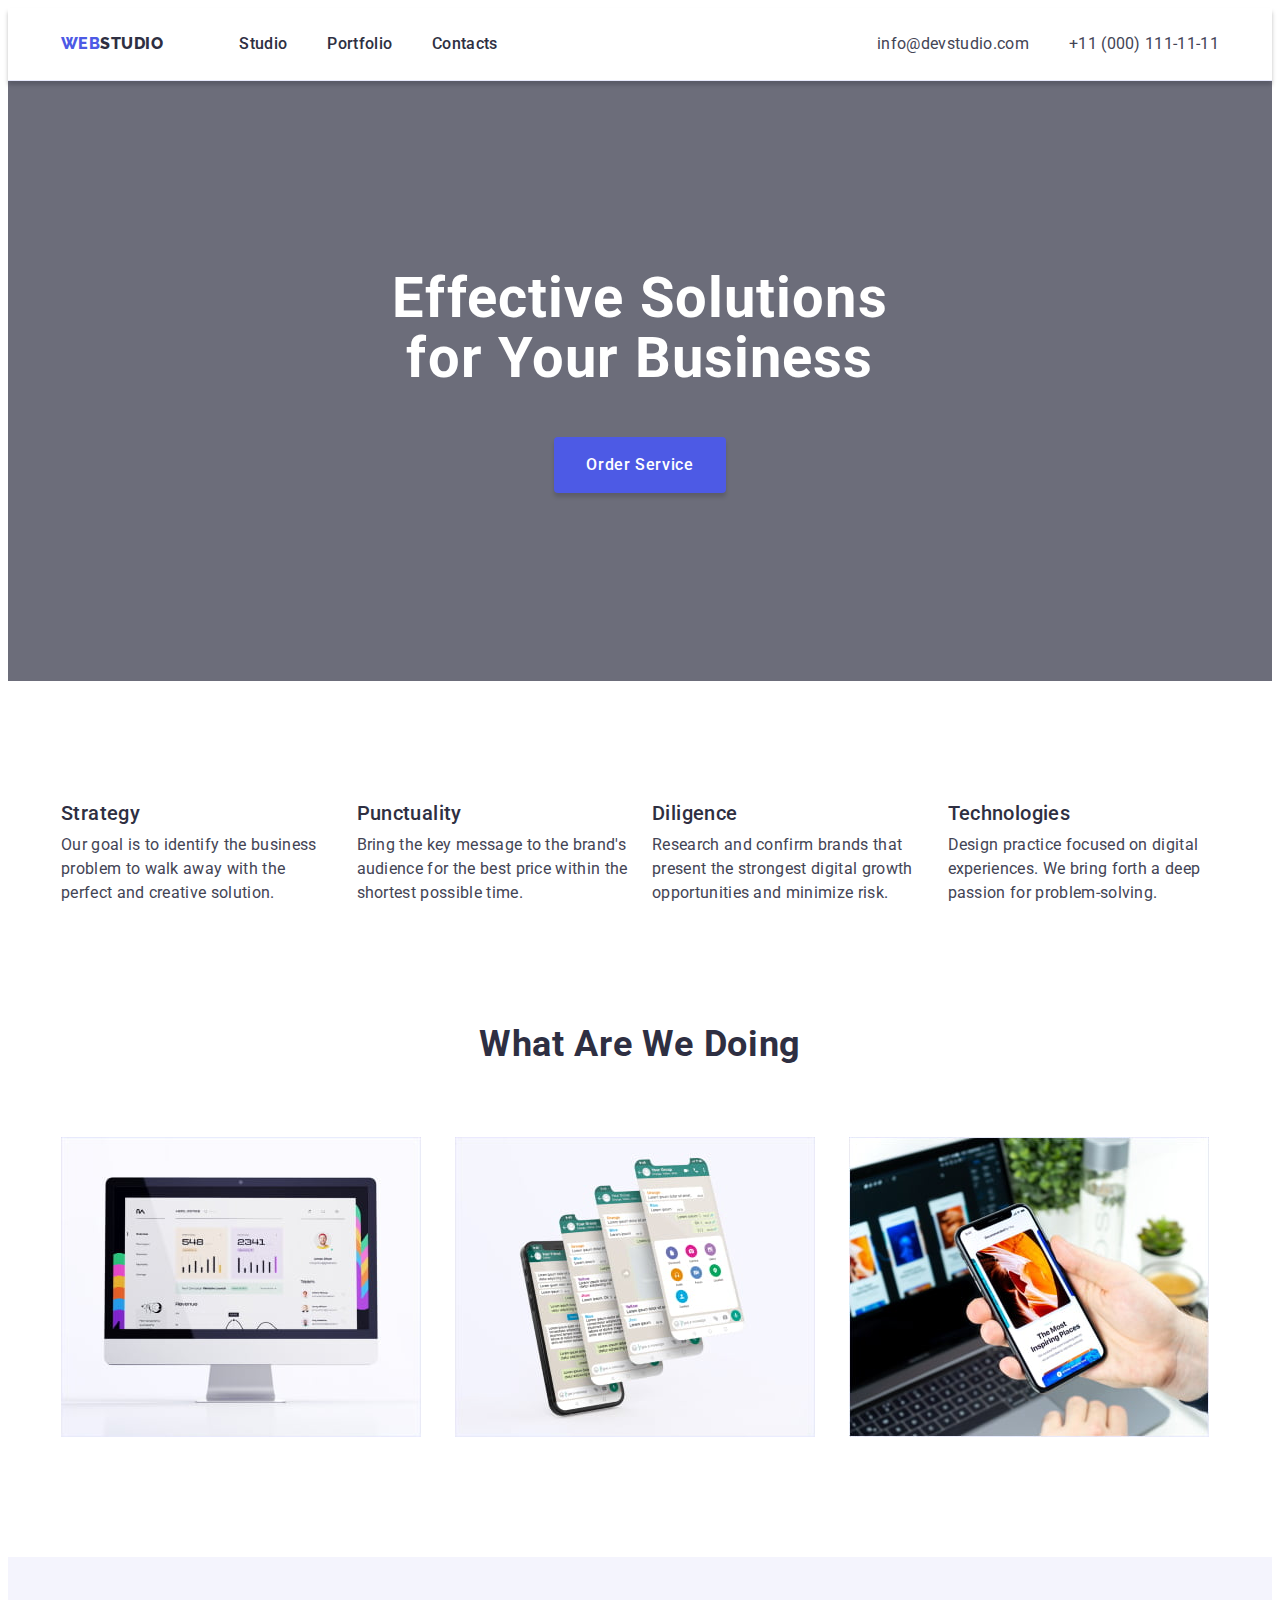
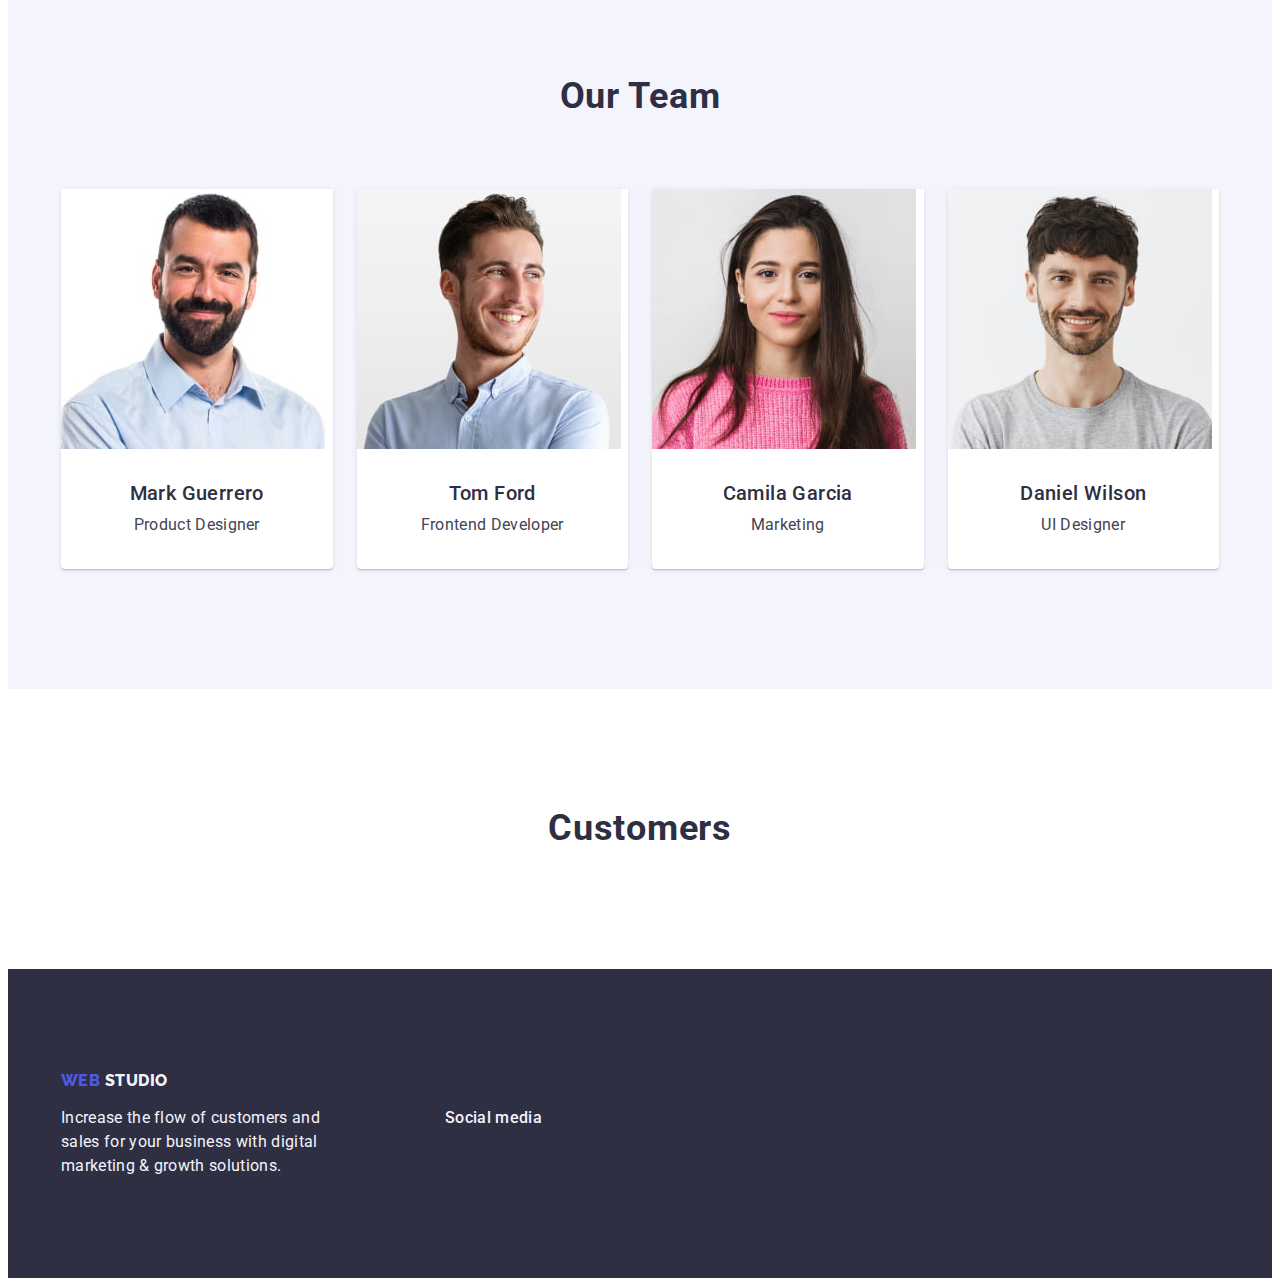
==== index.html @ cbb331b2 "Initial hw04" ====
<!DOCTYPE html>
<html lang="en">
  <head>
    <meta charset="UTF-8" />
    <meta http-equiv="X-UA-Compatible" content="IE=edge" />
    <meta name="viewport" content="width=device-width, initial-scale=1.0" />
    <title>Web Studio</title>
    <link rel="preconnect" href="https://fonts.googleapis.com" />
    <link rel="preconnect" href="https://fonts.gstatic.com" crossorigin />
    <link
      href="https://fonts.googleapis.com/css2?family=Raleway:wght@800&family=Roboto:wght@400;500;700&display=swap"
      rel="stylesheet"
    />
    <link
      rel="stylesheet"
      href="https://cdnjs.cloudflare.com/ajax/libs/modern-normalize/1.1.0/modern-normalize.min.css"
      integrity="sha512-wpPYUAdjBVSE4KJnH1VR1HeZfpl1ub8YT/NKx4PuQ5NmX2tKuGu6U/JRp5y+Y8XG2tV+wKQpNHVUX03MfMFn9Q=="
      crossorigin="anonymous"
      referrerpolicy="no-referrer"
    />
    <link rel="stylesheet" href="./css/styles.css" />
  </head>

  <body>
    <!-- Header section -->
    <header class="header">
      <!-- Navigation in header -->
      <div class="header-container container">
        <nav class="nav">
          <a class="nav-logo logo link" href="./index.html">
            Web
            <span class="studi">Studio</span>
          </a>
          <ul class="nav-list list">
            <li><a class="nav-link link navigation" href="./index.html">Studio</a></li>
            <li><a class="nav-link link navigation" href="./portfolio.html">Portfolio</a></li>
            <li><a class="nav-link link navigation" href="">Contacts</a></li>
          </ul>
        </nav>
        <!-- Contact in header -->
        <address class="contact-link contact-link-container">
          <ul class="contact-list list">
            <li><a class="contact-link link" href="mailto:info@devstudio.com">info@devstudio.com</a></li>
            <li><a class="contact-link link" href="tel:+110001111111">+11 (000) 111-11-11</a></li>
          </ul>
        </address>
      </div>
    </header>
    <!-- Main block -->
    <main>
      <!-- Hero section -->
      <section class="hero-section section">
        <div class="container hero-block-container">
          <h1 class="hero-container hero">Effective Solutions for Your Business</h1>
          <button class="button btn" type="button">Order Service</button>
        </div>
      </section>
      <!-- Feature section -->
      <section class="section section-feature">
        <div class="container">
          <h2 class="visually-hidden">Our advantages</h2>
          <ul class="section-list feature-container list">
            <li class="section-list-item">
              <h3 class="feature-subtitle subtitle">Strategy</h3>
              <p class="feature-description description">
                Our goal is to identify the business problem to walk away with the perfect and creative solution.
              </p>
            </li>

            <li class="section-list-item">
              <h3 class="feature-subtitle subtitle">Punctuality</h3>
              <p class="feature-description description">
                Bring the key message to the brand's audience for the best price within the shortest possible time.
              </p>
            </li>
            <li class="section-list-item">
              <h3 class="feature-subtitle subtitle">Diligence</h3>
              <p class="feature-description description">
                Research and confirm brands that present the strongest digital growth opportunities and minimize risk.
              </p>
            </li>

            <li class="section-list-item">
              <h3 class="feature-subtitle subtitle">Technologies</h3>
              <p class="feature-description description">
                Design practice focused on digital experiences. We bring forth a deep passion for problem-solving.
              </p>
            </li>
          </ul>
        </div>
      </section>
      <!-- About section -->
      <section class="section about-section">
        <div class="container">
          <h2 class="title title-container">What are we doing</h2>
          <ul class="about-list card-container list section-list">
            <li class="card-container-item"
              ><img src="./images/what-are-we-doing/img-1.jpg" alt="Computer" width="360" height="300"
            /></li>
            <li class="card-container-item"
              ><img src="./images/what-are-we-doing/img-2.jpg" alt="Phone" width="360" height="300"
            /></li>
            <li class="card-container-item"
              ><img src="./images/what-are-we-doing/img-3.jpg" alt="Tablet" width="360" height="300"
            /></li>
          </ul>
        </div>
      </section>
      <!-- Team section -->
      <section class="team">
        <div class="container team-container">
          <h2 class="title title-container">Our Team</h2>
          <ul class="card-container list section-list">
            <li class="team-list card-container-item crew">
              <img src="./images/our-team/img-1.jpg" alt="Product Designer Mark Guerrero" width="264" height="260" />
              <div class="card-description">
                <h3 class="crew-subtitle subtitle">Mark Guerrero</h3>
                <p class="crew-description description">Product Designer</p>
              </div>
            </li>

            <li class="team-list card-container-item crew">
              <img src="./images/our-team/img-2.jpg" alt="Frontend Developer Tom Ford" width="264" height="260" />
              <div class="card-description">
                <h3 class="crew-subtitle subtitle">Tom Ford</h3>
                <p class="crew-description description">Frontend Developer</p>
              </div>
            </li>

            <li class="team-list card-container-item crew">
              <img src="./images/our-team/img-3.jpg" alt="Marketing Camila Garcia" width="264" height="260" />
              <div class="card-description">
                <h3 class="crew-subtitle subtitle">Camila Garcia</h3>
                <p class="crew-description description">Marketing</p>
              </div>
            </li>

            <li class="team-list card-container-item crew">
              <img src="./images/our-team/img-4.jpg" alt="Daniel Wilson UI Designer" width="264" height="260" />
              <div class="card-description">
                <h3 class="crew-subtitle subtitle">Daniel Wilson</h3>
                <p class="crew-description description">UI Designer</p>
              </div>
            </li>
          </ul>
        </div>
      </section>
    </main>
    <!-- Customer section -->
    <section class="customers">
      <div class="container customers-subsection">
        <h2 class="title title-container">Customers</h2>
      </div>
    </section>
    <!-- Footer section -->
    <footer class="footer">
      <div class="container footer-container">
        <a class="nav-logo footer-logo link" href="./index.html">
          Web
          <span class="studio-footer">Studio</span>
        </a>
        <div class="social">
          <p class="footer-description"
            >Increase the flow of customers and sales for your business with digital marketing & growth solutions.</p
          >
          <div class="social-media-link">
            <p class="footer-description social-media">Social media</p>
          </div>
        </div>
      </div>
    </footer>
  </body>
</html>
---- css/styles.css ----
/* Initial info */
:root {
  /* colors */
  --logo-color: #4d5ae5;
  --primary-btn-color: #4d5ae5;
  --primary-brand-color: #4d5ae5;
  --secondary-btn-color: #404bbf;
  --header-color: #2e2f42;
  --shadows-color: #2e2f42;
  --primary-text-color: #2e2f42;
  --valid-fields-colr: #31d0aa;
  --text-color: #434455;
  --subtle-text-color: #8e8f99;
  --accent-color: #e7e9fc;
  --light-color: #f4f4fd;
  --modal-overlay-color: rgba(46, 47, 66, 0.4);
  --hero-background-color: rgba(46, 47, 66, 0.7);
  --white-background-color: #ffffff;
  --modal-background-color: #fcfcfc;
  --hero-text-color: #ffffff;
  --additional-bgd-color: #e5e5e5;
  /* fonts */
  --primary-font: 'Roboto', sans-serif;
  --secondary-font: 'Raleway', sans-serif;
  /* others */
  --indent: 24px;
  --items: 3;
}
/* General */
body {
  background-color: var(--white-background-color);
  color: var(--text-color);
  font-family: var(--primary-font);
  line-height: 1.5;
  letter-spacing: 0.02em;
}
/* body > .header {
  filter: drop-shadow(0px 4px 4px rgba(0, 0, 0, 0.25));
} */
/* reset start */
h1,
h2,
h3,
h4,
h5,
h6,
p {
  margin: 0;
}
img {
  display: block;
}
.container {
  width: 1158px;
  margin: 0 auto;
  padding: 0 15px;

  /* outline: 2px solid red;
  outline-offset: -2px; */
}

/* Header */

.header-container {
  display: flex;
  align-items: baseline;
  flex-direction: row;
}
.nav-logo {
  display: flex;
  color: var(--logo-color);
  font-family: var(--secondary-font);
  font-style: normal;
  font-weight: 800;
  line-height: 1.17;
  letter-spacing: 0.03em;
  text-transform: uppercase;
  text-decoration: none;
  margin-right: 76px;
}
.logo {
  padding-top: var(--indent);
  padding-bottom: var(--indent);
}
.studi,
.nav-link {
  color: var(--header-color);
}
.header {
  background-color: var(--white-background-color);
  border-bottom: 1px solid var(--accent-color);
  box-shadow: 0px 4px 4px rgba(0, 0, 0, 0.25);
}
/* navigation in header */
.nav {
  display: flex;
  margin-right: auto;
  font-weight: 500;
  align-items: center;
}
.navigation {
  padding-top: var(--indent);
  padding-bottom: var(--indent);
}
.navigation:hover,
.navigation:focus {
  color: var(--secondary-btn-color);
}
.list {
  list-style: none;
  padding: 0;
  margin: 0;
  font-size: 16px;
}
.nav-list {
  display: flex;
  align-items: center;
  gap: 40px;
}
.link {
  text-decoration-line: none;
}
/* contacts in header */
.contact-link {
  color: var(--text-color);
  font-style: normal;

  padding-top: var(--indent);
  padding-bottom: var(--indent);
}
.contact-link-container {
  display: flex;
  gap: 40px;
}
.contact-link:hover,
.contact-link:focus {
  color: var(--secondary-btn-color);
}
.contact-list {
  display: flex;
  gap: 40px;
}
/* Hero-section */
.hero-section {
  background-color: var(--hero-background-color);
  padding: 188px 0;
}
.hero-container {
  width: 496px;
}
.hero-block-container {
  align-items: center;
  flex-direction: column;
  gap: 48px;
}
.hero {
  text-align: center;
  color: var(--hero-text-color);
  font-weight: 700;
  font-size: 56px;
  line-height: 1.07;
  letter-spacing: 0.02em;
  max-width: 496px;
  margin: 0 auto;
  margin-bottom: 48px;
}
/* Buttons */
.btn {
  display: block;
  padding: 16px 32px;
  border: none;
  min-width: 169px;
  min-height: 56px;
  border-radius: 4px;
  box-shadow: 0px 4px 4px rgba(0, 0, 0, 0.15);
}

.button {
  color: var(--hero-text-color);
  background: var(--primary-btn-color);
  font-family: inherit;
  font-style: normal;
  font-weight: 500;
  font-size: 16px;
  line-height: 1.5;
  letter-spacing: 0.04em;
  cursor: pointer;
  margin: 0 auto;
}
.button:hover,
.button:focus {
  background-color: var(--secondary-btn-color);
  box-shadow: 0px 3px 1px rgba(0, 0, 0, 0.1), 0px 2px 1px rgba(0, 0, 0, 0.08), 0px 2px 2px rgba(0, 0, 0, 0.12);
}
.filter {
  display: flex;
  justify-content: center;
  gap: 24px;
  margin-bottom: 72px;
}
.button-filter {
  color: var(--primary-brand-color);
  font-weight: 500;
  font-size: 16px;
  line-height: 1.5;
  display: block;
  align-items: center;
  text-align: center;
  letter-spacing: 0.04em;
  box-sizing: border-box;
  display: flex;
  flex-direction: row;
  justify-content: center;
  align-items: center;
  padding: 12px 24px;
  height: 48px;
  background-color: var(--light-color);
  border: 1px solid #e7e9fc;
  border-radius: 4px;
  flex: none;
  order: 1;
  flex-grow: 0;
}
.button-filter:focus,
.button-filter:hover {
  color: var(--hero-text-color);
  background-color: var(--secondary-btn-color);
  border: 1px solid transparent;
}
/* Hidden item */
.visually-hidden {
  position: absolute;
  width: 1px;
  height: 1px;
  margin: -1px;
  border: 0;
  padding: 0;

  white-space: nowrap;
  clip-path: inset(100%);
  clip: rect(0 0 0 0);
  overflow: hidden;
}

/* Section Header */
.feature-container {
  display: flex;
  flex-wrap: wrap;
  gap: 24px;
}
.section-feature {
  padding: 120px 0;
}
.section-list-item {
  /* width: calc((100% - 72px) / 4); */
  --items: 4;
  /* display: flex;
  flex-wrap: wrap; */
  width: calc((100% - var(--indent) * (var(--items) - 1)) / (var(--items)));
}
.feature-subtitle {
  margin-bottom: 8px;
}
/* .feature-card {
  width: 264px;
  display: flex;
  flex-direction: column;
  align-items: flex-start;
  padding: 0px;
  gap: 8px;
} */

.title {
  color: var(--header-color);
  font-weight: 700;
  font-size: 36px;
  line-height: 1.11;
  letter-spacing: 0.02em;
  text-transform: capitalize;
}
/* List Header */
.subtitle {
  color: var(--header-color);
  font-weight: 500;
  font-size: 20px;
  line-height: 1.2;
  letter-spacing: 0.02em;
}
/* Paragraph */
.description {
  font-weight: 400;
  line-height: 1.5;
  letter-spacing: 0.02em;
  color: var(--text-color);
}
/* About */
.about-section {
  padding-bottom: 120px;
}
.title-container {
  text-align: center;
  margin-bottom: 72px;
}
.card-container {
  display: flex;

  flex-wrap: wrap;
  gap: var(--indent);
  justify-content: center;
}
.card-container-item {
  flex-basis: calc((100% - var(--indent) * (var(--items) - 1)) / var(--items));
}
/* Cards Team */
.team-list {
  background-color: var(--hero-text-color);
}
.team {
  background-color: var(--light-color);
  padding: 120px 0;
}
.crew {
  width: 264px;
  --items: 4;
  flex-basis: calc((100% - var(var(--indent)) * (var(--items)-1)) / var(--items));
  border-radius: 0 0 4px 4px;
  box-shadow: 0px 1px 6px rgba(46, 47, 66, 0.08), 0px 1px 1px rgba(46, 47, 66, 0.16), 0px 2px 1px rgba(46, 47, 66, 0.08);
}

.crew-subtitle {
  margin-bottom: 8px;
}

/* Customers */

.customers-subsection {
  margin-top: 120px;
  margin-bottom: 120px;
}
/* .crew-description  */
/* display: flex; */
/* width: 264px; */
/* justify-content: center; */
/* .crew-subtitle { */
/* margin-top: 32px; */
/* } */
/* .crew-description { */
/* margin-bottom: 32px; */
/* } */

/* PORTFOLIO page */
.card-description {
  padding: 32px 16px;
  text-align: center;
}

.portfolio {
  padding: 96px 0 120px;
}

.project {
  row-gap: 48px;
}
.project-list {
  flex-basis: calc((100% - var(--indent) * (var(--items) - 1)) / var(--items));
}

.project-list:hover {
  box-shadow: 0px 1px 6px rgba(46, 47, 66, 0.08), 0px 1px 1px rgba(46, 47, 66, 0.16), 0px 2px 1px rgba(46, 47, 66, 0.08);
}

.card-project-text {
  flex-direction: column;
  justify-content: center;
  align-items: flex-start;
  padding: 32px 16px;
  border: 1px solid var(--accent-color);
  border-top: none;
}

.project-subtitle {
  margin-bottom: 8px;
}
/* Footer */
.footer {
  padding: 100px 0;
  color: var(--light-color);
  background-color: var(--header-color);
}
.studio-footer {
  color: var(--light-color);
}

.footer-logo {
  display: inline-block;
  margin-bottom: 16px;
}

.footer-description {
  display: inline-block;
  font-weight: 400;
  line-height: 1.5;
  letter-spacing: 0.02em;
  font-size: 16px;
  width: 264px;
  font-style: normal;
  gap: 120px;
}
.social {
  display: flex;
  gap: 120px;
}

.social-media {
  font-weight: 500;
  width: 208px;
}
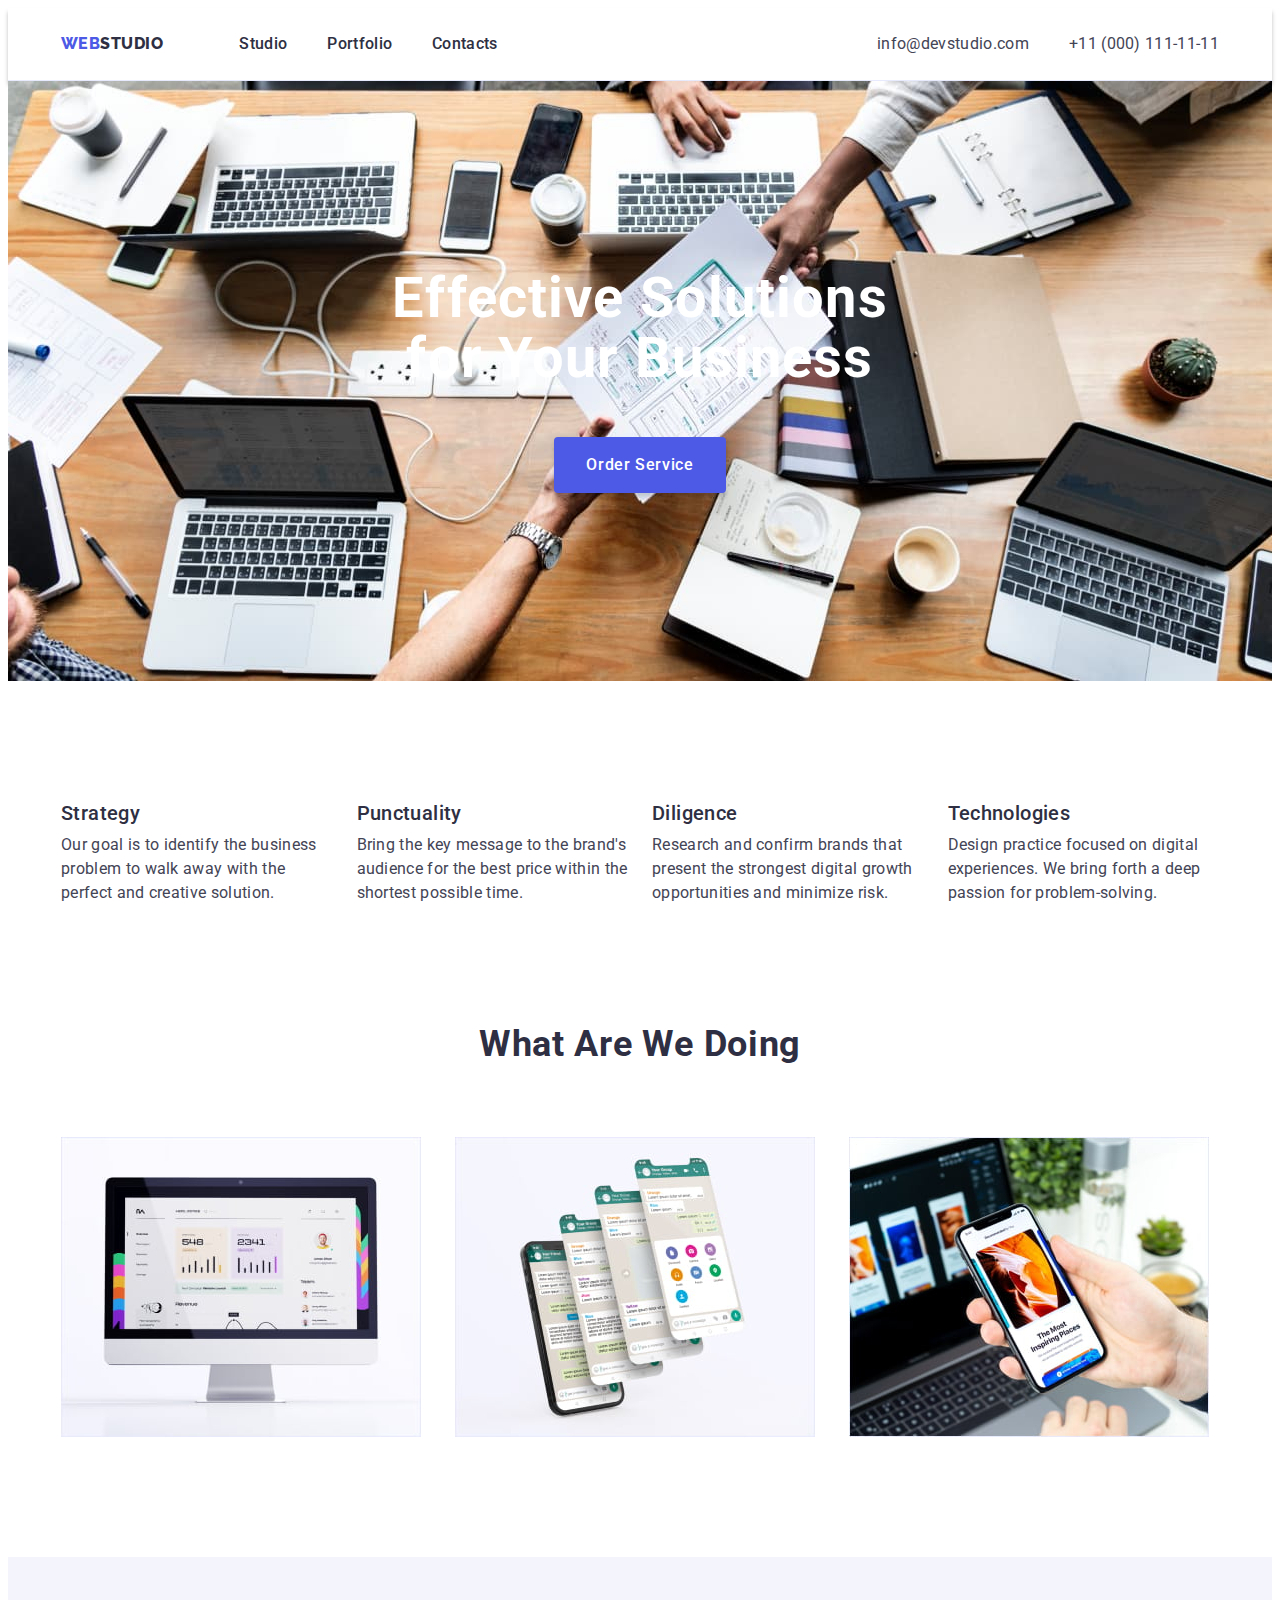
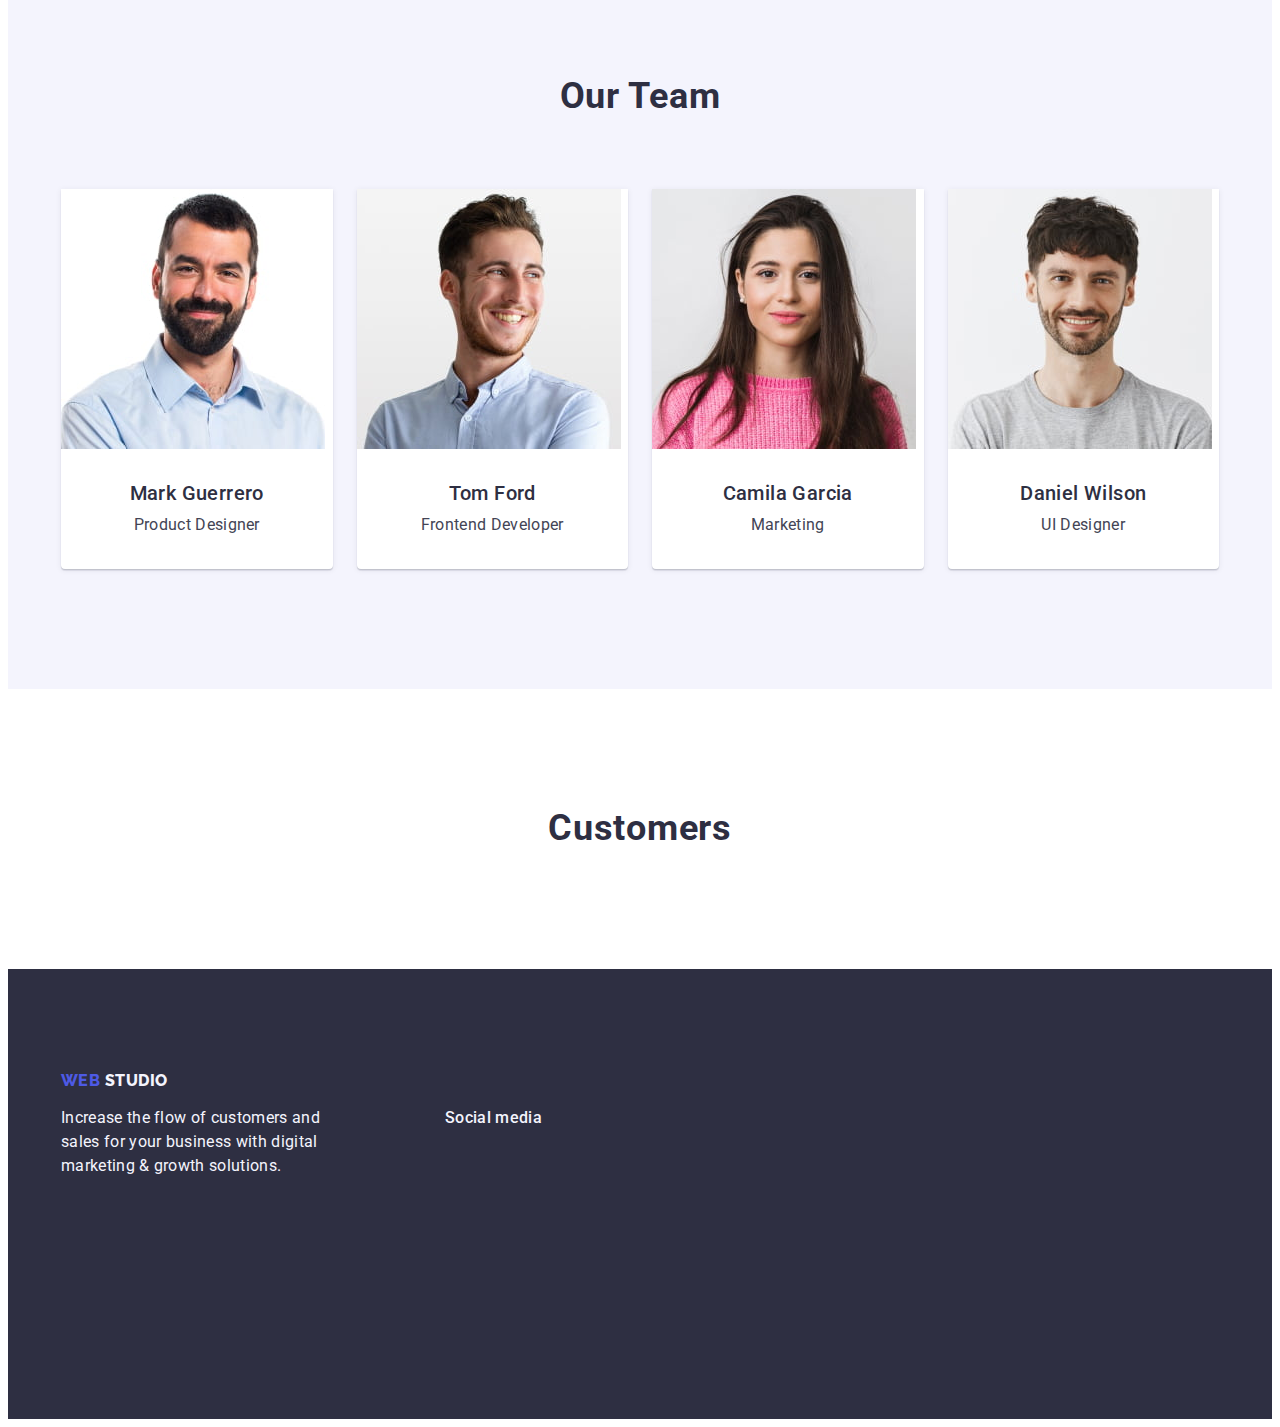
==== commit c13f6e9e: "blabla" ====
--- a/index.html
+++ b/index.html
@@ -165,6 +165,14 @@
           >
           <div class="social-media-link">
             <p class="footer-description social-media">Social media</p>
+            <ul class="social-media-list">
+              <li class="social-media-icon insta">
+                <svg symbol-defs.svg>#instagram-2</svg>
+              </li>
+              <li class="social-media-icon twit"></li>
+              <li class="social-media-icon face"></li>
+              <li class="social-media-icon linked"></li>
+            </ul>
           </div>
         </div>
       </div>
--- a/css/styles.css
+++ b/css/styles.css
@@ -144,6 +144,9 @@
 .hero-section {
   background-color: var(--hero-background-color);
   padding: 188px 0;
+  background-image: url(../images/hero/hero.jpg);
+  background-position: center;
+  background-size: cover;
 }
 .hero-container {
   width: 496px;
@@ -415,3 +418,6 @@
   font-weight: 500;
   width: 208px;
 }
+.social-media-list {
+  list-style: none;
+}
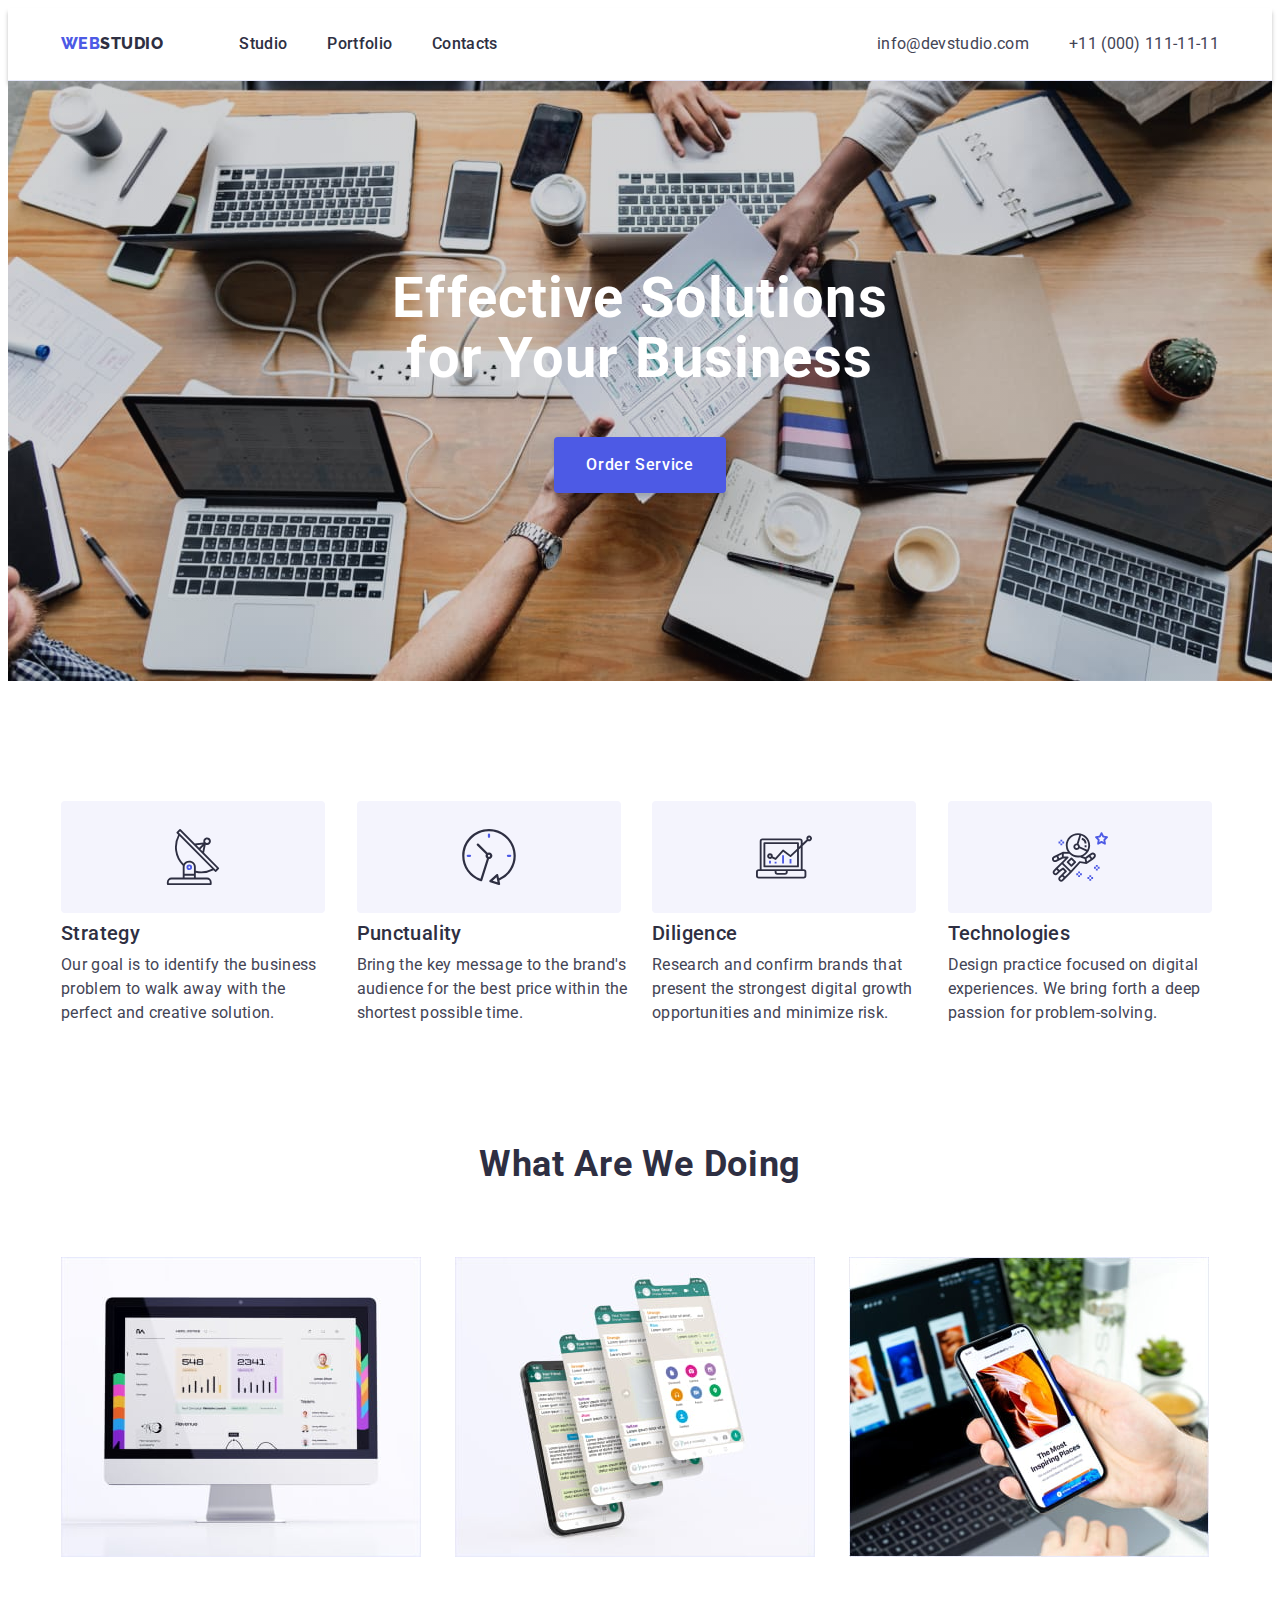
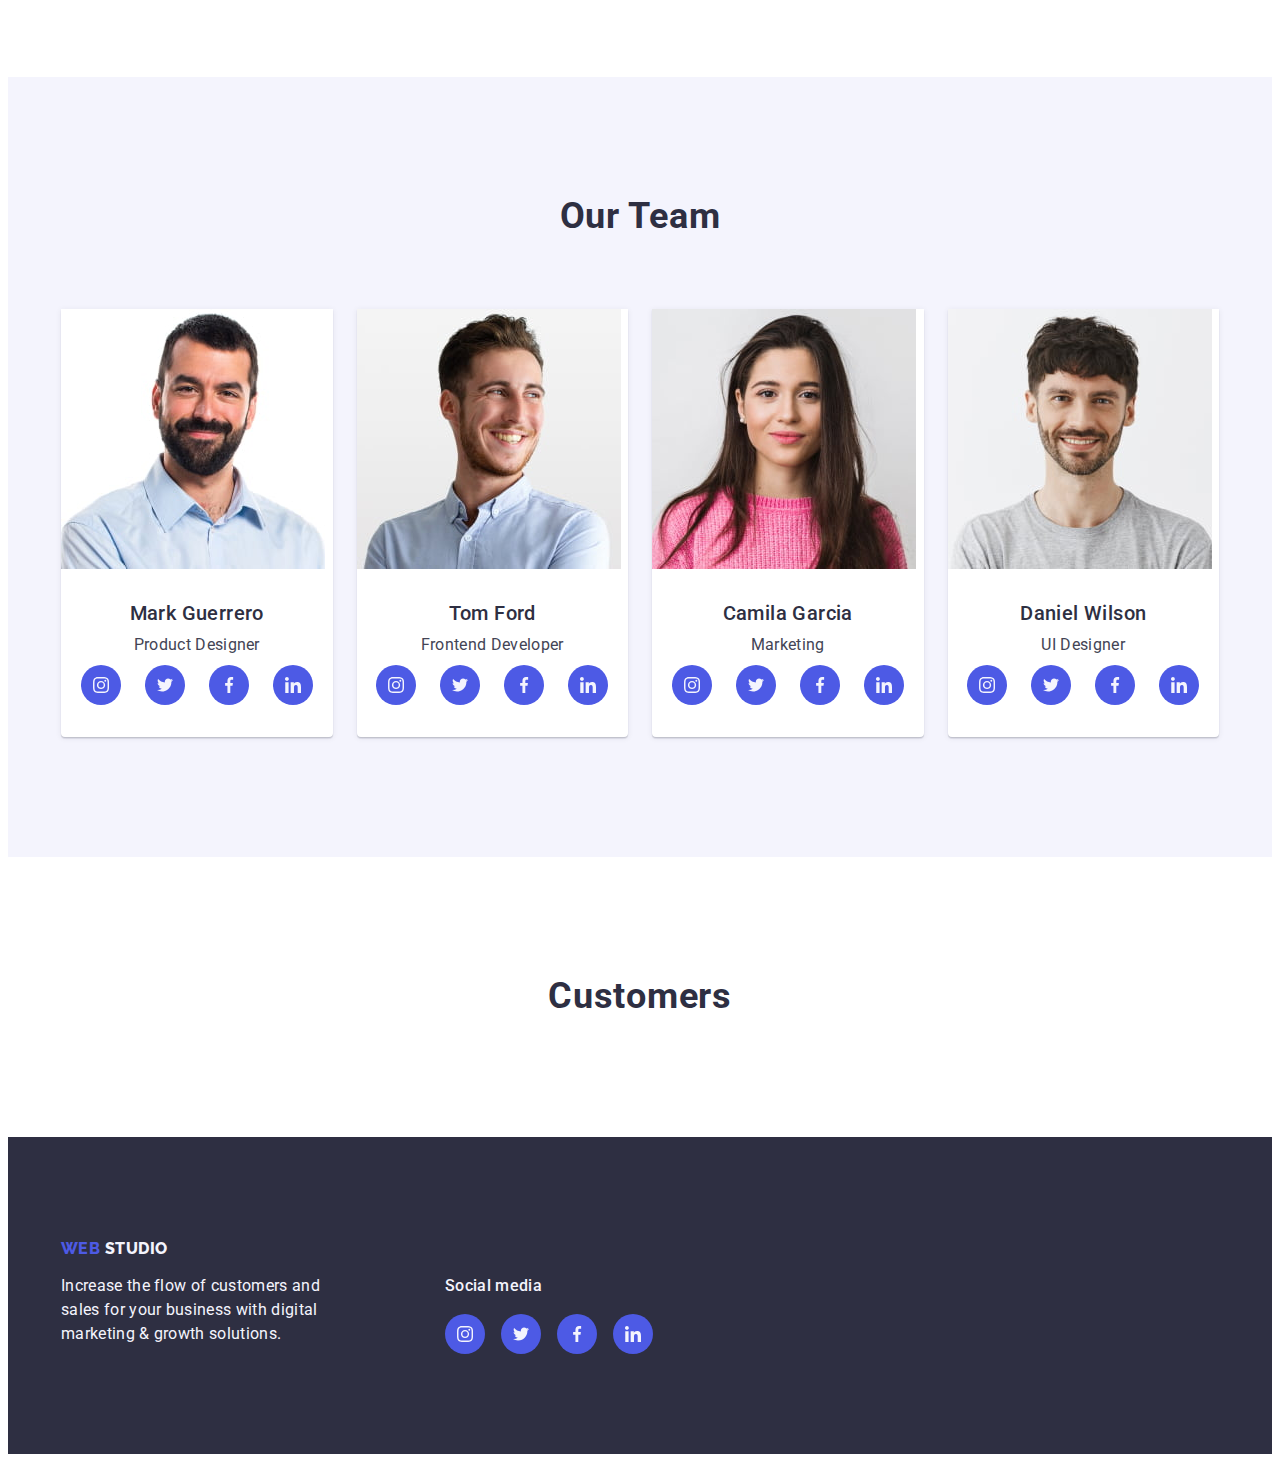
==== commit 29820fa9: "added some icons except clients" ====
--- a/index.html
+++ b/index.html
@@ -61,6 +61,11 @@
           <h2 class="visually-hidden">Our advantages</h2>
           <ul class="section-list feature-container list">
             <li class="section-list-item">
+              <div class="feature">
+                <svg class="feature-icon" width="104" height="56">
+                  <use href="./images/icons/symbol-defs.svg#strategy"></use>
+                </svg>
+              </div>
               <h3 class="feature-subtitle subtitle">Strategy</h3>
               <p class="feature-description description">
                 Our goal is to identify the business problem to walk away with the perfect and creative solution.
@@ -68,19 +73,33 @@
             </li>
 
             <li class="section-list-item">
+              <div class="feature">
+                <svg class="feature-icon" width="104" height="56">
+                  <use href="./images/icons/symbol-defs.svg#punctuality"></use>
+                </svg>
+              </div>
               <h3 class="feature-subtitle subtitle">Punctuality</h3>
               <p class="feature-description description">
                 Bring the key message to the brand's audience for the best price within the shortest possible time.
               </p>
             </li>
             <li class="section-list-item">
+              <div class="feature">
+                <svg class="feature-icon" width="104" height="56">
+                  <use href="./images/icons/symbol-defs.svg#diligence"></use>
+                </svg>
+              </div>
               <h3 class="feature-subtitle subtitle">Diligence</h3>
               <p class="feature-description description">
                 Research and confirm brands that present the strongest digital growth opportunities and minimize risk.
               </p>
             </li>
-
             <li class="section-list-item">
+              <div class="feature">
+                <svg class="feature-icon" width="104" height="56">
+                  <use href="./images/icons/symbol-defs.svg#technologies"></use>
+                </svg>
+              </div>
               <h3 class="feature-subtitle subtitle">Technologies</h3>
               <p class="feature-description description">
                 Design practice focused on digital experiences. We bring forth a deep passion for problem-solving.
@@ -116,6 +135,60 @@
               <div class="card-description">
                 <h3 class="crew-subtitle subtitle">Mark Guerrero</h3>
                 <p class="crew-description description">Product Designer</p>
+                <ul class="socials list">
+                  <li class="socials-item">
+                    <a
+                      class="socials-link link"
+                      href=""
+                      target="_blank"
+                      rel="noopener noreferrer"
+                      aria-label="Instagram icon"
+                    >
+                      <svg class="socials-icon" width="16" height="16">
+                        <use href="./images/icons/symbol-defs.svg#instagram"></use>
+                      </svg>
+                    </a>
+                  </li>
+                  <li class="socials-item">
+                    <a
+                      class="socials-link link"
+                      href=""
+                      target="_blank"
+                      rel="noopener noreferrer"
+                      aria-label="Instagram icon"
+                    >
+                      <svg class="socials-icon" width="16" height="16">
+                        <use href="./images/icons/symbol-defs.svg#twitter"></use>
+                      </svg>
+                    </a>
+                  </li>
+                  <li class="socials-item">
+                    <a
+                      class="socials-link link"
+                      href=""
+                      target="_blank"
+                      rel="noopener noreferrer"
+                      aria-label="Instagram icon"
+                    >
+                      <svg class="socials-icon" width="16" height="16">
+                        <use href="./images/icons/symbol-defs.svg#facebook"></use>
+                      </svg>
+                    </a>
+                  </li>
+                  <li class="socials-item">
+                    <a
+                      class="socials-link link"
+                      href=""
+                      target="_blank"
+                      rel="noopener noreferrer"
+                      aria-label="Instagram icon"
+                    >
+                      <svg class="socials-icon" width="16" height="16">
+                        <use href="./images/icons/symbol-defs.svg#linkedin"></use>
+                      </svg>
+                    </a>
+                  </li>
+                </ul>
               </div>
             </li>
 
@@ -124,6 +197,60 @@
               <div class="card-description">
                 <h3 class="crew-subtitle subtitle">Tom Ford</h3>
                 <p class="crew-description description">Frontend Developer</p>
+                <ul class="socials list">
+                  <li class="socials-item">
+                    <a
+                      class="socials-link link"
+                      href=""
+                      target="_blank"
+                      rel="noopener noreferrer"
+                      aria-label="Instagram icon"
+                    >
+                      <svg class="socials-icon" width="16" height="16">
+                        <use href="./images/icons/symbol-defs.svg#instagram"></use>
+                      </svg>
+                    </a>
+                  </li>
+                  <li class="socials-item">
+                    <a
+                      class="socials-link link"
+                      href=""
+                      target="_blank"
+                      rel="noopener noreferrer"
+                      aria-label="Instagram icon"
+                    >
+                      <svg class="socials-icon" width="16" height="16">
+                        <use href="./images/icons/symbol-defs.svg#twitter"></use>
+                      </svg>
+                    </a>
+                  </li>
+                  <li class="socials-item">
+                    <a
+                      class="socials-link link"
+                      href=""
+                      target="_blank"
+                      rel="noopener noreferrer"
+                      aria-label="Instagram icon"
+                    >
+                      <svg class="socials-icon" width="16" height="16">
+                        <use href="./images/icons/symbol-defs.svg#facebook"></use>
+                      </svg>
+                    </a>
+                  </li>
+                  <li class="socials-item">
+                    <a
+                      class="socials-link link"
+                      href=""
+                      target="_blank"
+                      rel="noopener noreferrer"
+                      aria-label="Instagram icon"
+                    >
+                      <svg class="socials-icon" width="16" height="16">
+                        <use href="./images/icons/symbol-defs.svg#linkedin"></use>
+                      </svg>
+                    </a>
+                  </li>
+                </ul>
               </div>
             </li>
 
@@ -132,6 +259,60 @@
               <div class="card-description">
                 <h3 class="crew-subtitle subtitle">Camila Garcia</h3>
                 <p class="crew-description description">Marketing</p>
+                <ul class="socials list">
+                  <li class="socials-item">
+                    <a
+                      class="socials-link link"
+                      href=""
+                      target="_blank"
+                      rel="noopener noreferrer"
+                      aria-label="Instagram icon"
+                    >
+                      <svg class="socials-icon" width="16" height="16">
+                        <use href="./images/icons/symbol-defs.svg#instagram"></use>
+                      </svg>
+                    </a>
+                  </li>
+                  <li class="socials-item">
+                    <a
+                      class="socials-link link"
+                      href=""
+                      target="_blank"
+                      rel="noopener noreferrer"
+                      aria-label="Instagram icon"
+                    >
+                      <svg class="socials-icon" width="16" height="16">
+                        <use href="./images/icons/symbol-defs.svg#twitter"></use>
+                      </svg>
+                    </a>
+                  </li>
+                  <li class="socials-item">
+                    <a
+                      class="socials-link link"
+                      href=""
+                      target="_blank"
+                      rel="noopener noreferrer"
+                      aria-label="Instagram icon"
+                    >
+                      <svg class="socials-icon" width="16" height="16">
+                        <use href="./images/icons/symbol-defs.svg#facebook"></use>
+                      </svg>
+                    </a>
+                  </li>
+                  <li class="socials-item">
+                    <a
+                      class="socials-link link"
+                      href=""
+                      target="_blank"
+                      rel="noopener noreferrer"
+                      aria-label="Instagram icon"
+                    >
+                      <svg class="socials-icon" width="16" height="16">
+                        <use href="./images/icons/symbol-defs.svg#linkedin"></use>
+                      </svg>
+                    </a>
+                  </li>
+                </ul>
               </div>
             </li>
 
@@ -140,18 +321,72 @@
               <div class="card-description">
                 <h3 class="crew-subtitle subtitle">Daniel Wilson</h3>
                 <p class="crew-description description">UI Designer</p>
+                <ul class="socials list">
+                  <li class="socials-item">
+                    <a
+                      class="socials-link link"
+                      href=""
+                      target="_blank"
+                      rel="noopener noreferrer"
+                      aria-label="Instagram icon"
+                    >
+                      <svg class="socials-icon" width="16" height="16">
+                        <use href="./images/icons/symbol-defs.svg#instagram"></use>
+                      </svg>
+                    </a>
+                  </li>
+                  <li class="socials-item">
+                    <a
+                      class="socials-link link"
+                      href=""
+                      target="_blank"
+                      rel="noopener noreferrer"
+                      aria-label="Instagram icon"
+                    >
+                      <svg class="socials-icon" width="16" height="16">
+                        <use href="./images/icons/symbol-defs.svg#twitter"></use>
+                      </svg>
+                    </a>
+                  </li>
+                  <li class="socials-item">
+                    <a
+                      class="socials-link link"
+                      href=""
+                      target="_blank"
+                      rel="noopener noreferrer"
+                      aria-label="Instagram icon"
+                    >
+                      <svg class="socials-icon" width="16" height="16">
+                        <use href="./images/icons/symbol-defs.svg#facebook"></use>
+                      </svg>
+                    </a>
+                  </li>
+                  <li class="socials-item">
+                    <a
+                      class="socials-link link"
+                      href=""
+                      target="_blank"
+                      rel="noopener noreferrer"
+                      aria-label="Instagram icon"
+                    >
+                      <svg class="socials-icon" width="16" height="16">
+                        <use href="./images/icons/symbol-defs.svg#linkedin"></use>
+                      </svg>
+                    </a>
+                  </li>
+                </ul>
               </div>
             </li>
           </ul>
+        </div>
+      </section>
+      <!-- Customer section -->
+      <section class="customers">
+        <div class="container customers-subsection">
+          <h2 class="title title-container">Customers</h2>
         </div>
       </section>
     </main>
-    <!-- Customer section -->
-    <section class="customers">
-      <div class="container customers-subsection">
-        <h2 class="title title-container">Customers</h2>
-      </div>
-    </section>
     <!-- Footer section -->
     <footer class="footer">
       <div class="container footer-container">
@@ -159,19 +394,65 @@
           Web
           <span class="studio-footer">Studio</span>
         </a>
-        <div class="social">
+        <div class="social-footer">
           <p class="footer-description"
             >Increase the flow of customers and sales for your business with digital marketing & growth solutions.</p
           >
-          <div class="social-media-link">
-            <p class="footer-description social-media">Social media</p>
-            <ul class="social-media-list">
-              <li class="social-media-icon insta">
-                <svg symbol-defs.svg>#instagram-2</svg>
+          <div class="social-media">
+            <p class="footer-description social-media-link">Social media</p>
+            <ul class="socials socials-footer list">
+              <li class="socials-item">
+                <a
+                  class="socials-link socials-link-footer link"
+                  href=""
+                  target="_blank"
+                  rel="noopener noreferrer"
+                  aria-label="Instagram icon"
+                >
+                  <svg class="socials-icon" width="16" height="16">
+                    <use href="./images/icons/symbol-defs.svg#instagram"></use>
+                  </svg>
+                </a>
               </li>
-              <li class="social-media-icon twit"></li>
-              <li class="social-media-icon face"></li>
-              <li class="social-media-icon linked"></li>
+              <li class="socials-item">
+                <a
+                  class="socials-link socials-link-footer link"
+                  href=""
+                  target="_blank"
+                  rel="noopener noreferrer"
+                  aria-label="Instagram icon"
+                >
+                  <svg class="socials-icon" width="16" height="16">
+                    <use href="./images/icons/symbol-defs.svg#twitter"></use>
+                  </svg>
+                </a>
+              </li>
+              <li class="socials-item">
+                <a
+                  class="socials-link socials-link-footer link"
+                  href=""
+                  target="_blank"
+                  rel="noopener noreferrer"
+                  aria-label="Instagram icon"
+                >
+                  <svg class="socials-icon" width="16" height="16">
+                    <use href="./images/icons/symbol-defs.svg#facebook"></use>
+                  </svg>
+                </a>
+              </li>
+              <li class="socials-item">
+                <a
+                  class="socials-link socials-link-footer link"
+                  href=""
+                  target="_blank"
+                  rel="noopener noreferrer"
+                  aria-label="Instagram icon"
+                >
+                  <svg class="socials-icon" width="16" height="16">
+                    <use href="./images/icons/symbol-defs.svg#linkedin"></use>
+                  </svg>
+                </a>
+              </li>
             </ul>
           </div>
         </div>
--- a/css/styles.css
+++ b/css/styles.css
@@ -144,9 +144,13 @@
 .hero-section {
   background-color: var(--hero-background-color);
   padding: 188px 0;
-  background-image: url(../images/hero/hero.jpg);
+  background-image: linear-gradient(rgba(25, 28, 38, 0.2), rgba(25, 28, 38, 0.2)), url(../images/hero/hero.jpg);
   background-position: center;
   background-size: cover;
+  background-repeat: no-repeat;
+  max-width: 1440px;
+  max-height: 600px;
+  margin: 0 auto;
 }
 .hero-container {
   width: 496px;
@@ -251,6 +255,16 @@
   flex-wrap: wrap;
   gap: 24px;
 }
+.feature {
+  display: flex;
+  justify-content: center;
+  align-items: center;
+  width: 264px;
+  height: 112px;
+  margin-bottom: 8px;
+  background-color: var(--light-color);
+  border-radius: 4px;
+}
 .section-feature {
   padding: 120px 0;
 }
@@ -333,7 +347,38 @@
 .crew-subtitle {
   margin-bottom: 8px;
 }
-
+.crew-description {
+  margin-bottom: 8px;
+}
+
+/* Social network links */
+
+.socials {
+  display: flex;
+  justify-content: center;
+  align-items: center;
+  gap: 24px;
+}
+
+.socials-link {
+  display: flex;
+  justify-content: center;
+  align-items: center;
+
+  width: 40px;
+  height: 40px;
+
+  background-color: var(--logo-color);
+  border-radius: 50%;
+  color: var(--light-color);
+}
+.socials-link:hover,
+.socials-link:focus {
+  background-color: var(--secondary-btn-color);
+}
+.socials-icon {
+  fill: currentColor;
+}
 /* Customers */
 
 .customers-subsection {
@@ -409,15 +454,20 @@
   font-style: normal;
   gap: 120px;
 }
-.social {
+.social-footer {
   display: flex;
   gap: 120px;
 }
 
-.social-media {
+.social-media-link {
   font-weight: 500;
   width: 208px;
-}
-.social-media-list {
-  list-style: none;
-}
+  margin-bottom: 16px;
+}
+.socials-footer {
+  gap: 16px;
+}
+.socials-link-footer:hover,
+.socials-link-footer:focus {
+  background-color: var(--valid-fields-colr);
+}
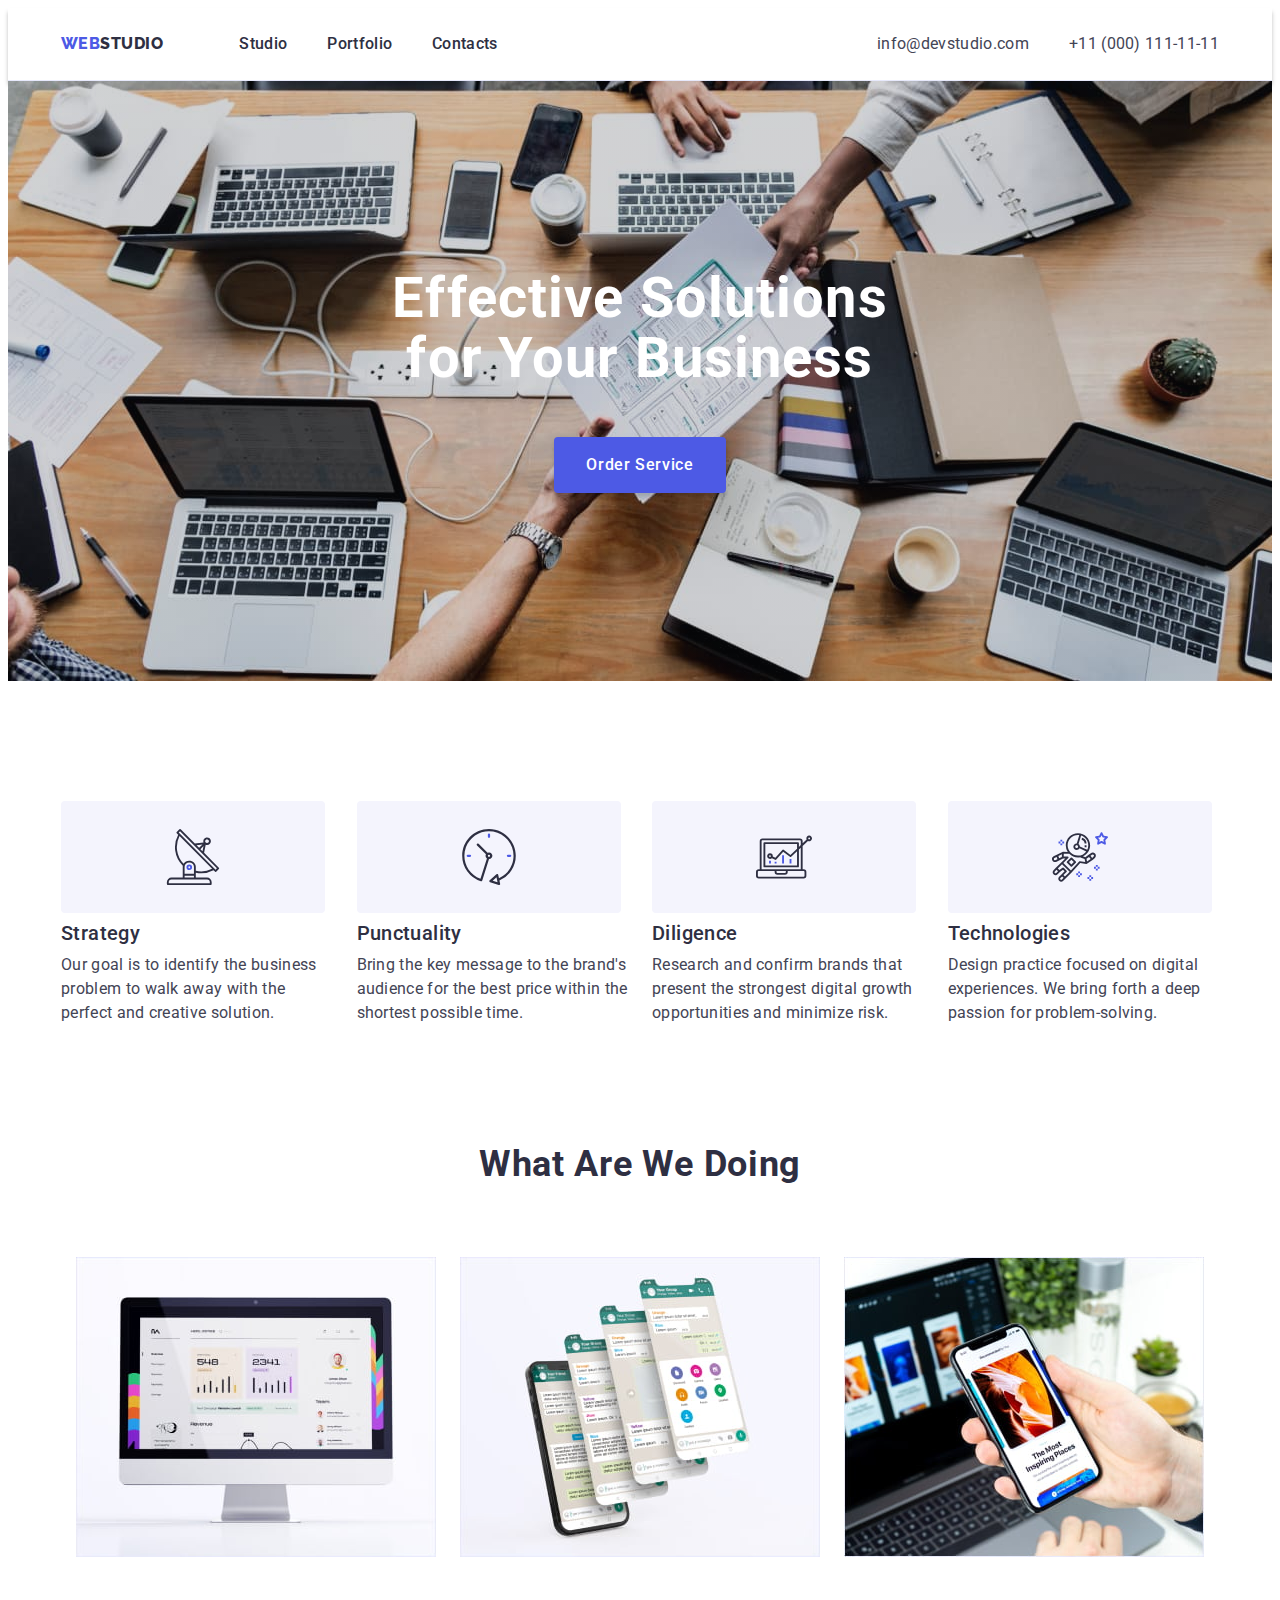
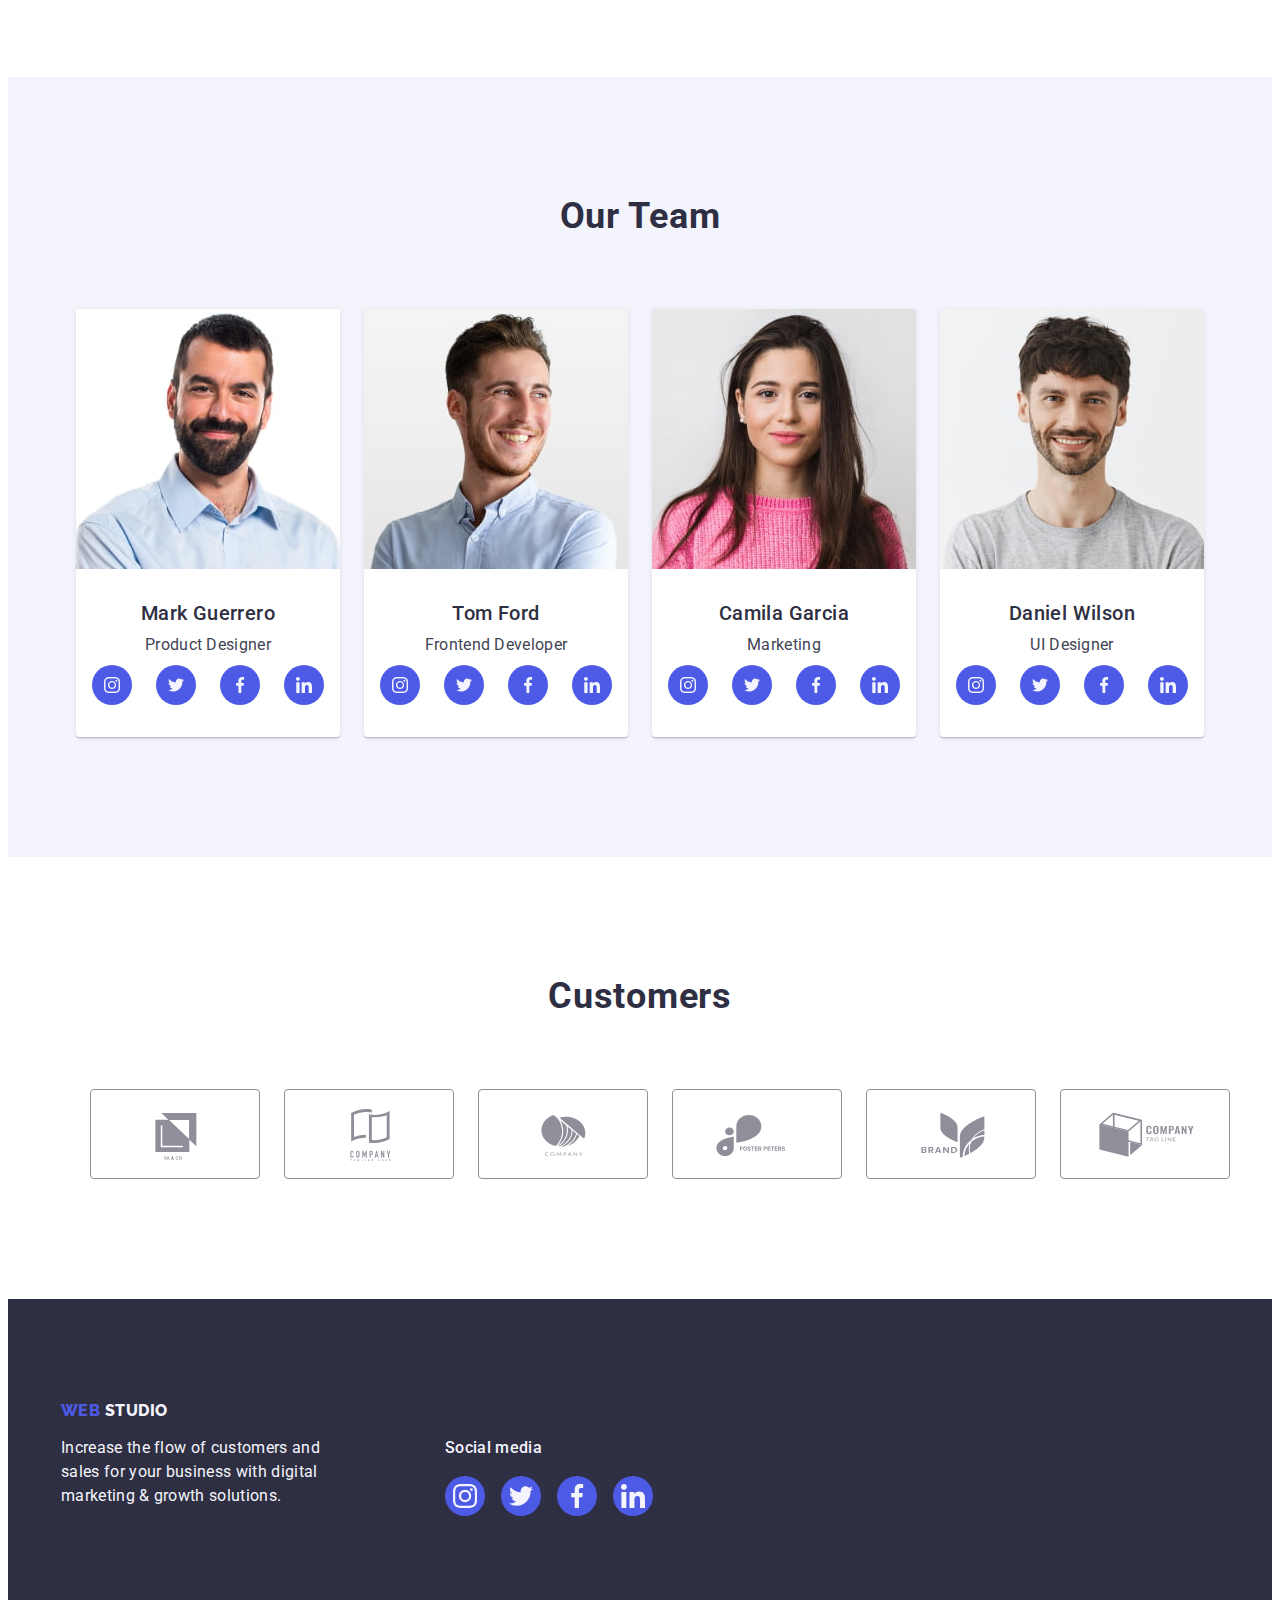
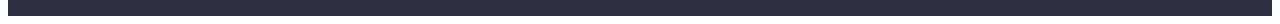
==== commit 7b4933b8: "Ready for first check" ====
--- a/index.html
+++ b/index.html
@@ -155,7 +155,7 @@
                       href=""
                       target="_blank"
                       rel="noopener noreferrer"
-                      aria-label="Instagram icon"
+                      aria-label="Twitter icon"
                     >
                       <svg class="socials-icon" width="16" height="16">
                         <use href="./images/icons/symbol-defs.svg#twitter"></use>
@@ -168,7 +168,7 @@
                       href=""
                       target="_blank"
                       rel="noopener noreferrer"
-                      aria-label="Instagram icon"
+                      aria-label="Facebook icon"
                     >
                       <svg class="socials-icon" width="16" height="16">
                         <use href="./images/icons/symbol-defs.svg#facebook"></use>
@@ -181,7 +181,7 @@
                       href=""
                       target="_blank"
                       rel="noopener noreferrer"
-                      aria-label="Instagram icon"
+                      aria-label="LinkedIn icon"
                     >
                       <svg class="socials-icon" width="16" height="16">
                         <use href="./images/icons/symbol-defs.svg#linkedin"></use>
@@ -217,7 +217,7 @@
                       href=""
                       target="_blank"
                       rel="noopener noreferrer"
-                      aria-label="Instagram icon"
+                      aria-label="Twitter icon"
                     >
                       <svg class="socials-icon" width="16" height="16">
                         <use href="./images/icons/symbol-defs.svg#twitter"></use>
@@ -230,7 +230,7 @@
                       href=""
                       target="_blank"
                       rel="noopener noreferrer"
-                      aria-label="Instagram icon"
+                      aria-label="Facebook icon"
                     >
                       <svg class="socials-icon" width="16" height="16">
                         <use href="./images/icons/symbol-defs.svg#facebook"></use>
@@ -243,7 +243,7 @@
                       href=""
                       target="_blank"
                       rel="noopener noreferrer"
-                      aria-label="Instagram icon"
+                      aria-label="LinkedIn icon"
                     >
                       <svg class="socials-icon" width="16" height="16">
                         <use href="./images/icons/symbol-defs.svg#linkedin"></use>
@@ -279,7 +279,7 @@
                       href=""
                       target="_blank"
                       rel="noopener noreferrer"
-                      aria-label="Instagram icon"
+                      aria-label="Twitter icon"
                     >
                       <svg class="socials-icon" width="16" height="16">
                         <use href="./images/icons/symbol-defs.svg#twitter"></use>
@@ -292,7 +292,7 @@
                       href=""
                       target="_blank"
                       rel="noopener noreferrer"
-                      aria-label="Instagram icon"
+                      aria-label="Facebook icon"
                     >
                       <svg class="socials-icon" width="16" height="16">
                         <use href="./images/icons/symbol-defs.svg#facebook"></use>
@@ -305,7 +305,7 @@
                       href=""
                       target="_blank"
                       rel="noopener noreferrer"
-                      aria-label="Instagram icon"
+                      aria-label="LinkedIn icon"
                     >
                       <svg class="socials-icon" width="16" height="16">
                         <use href="./images/icons/symbol-defs.svg#linkedin"></use>
@@ -341,7 +341,7 @@
                       href=""
                       target="_blank"
                       rel="noopener noreferrer"
-                      aria-label="Instagram icon"
+                      aria-label="Twitter icon"
                     >
                       <svg class="socials-icon" width="16" height="16">
                         <use href="./images/icons/symbol-defs.svg#twitter"></use>
@@ -354,7 +354,7 @@
                       href=""
                       target="_blank"
                       rel="noopener noreferrer"
-                      aria-label="Instagram icon"
+                      aria-label="Facebook icon"
                     >
                       <svg class="socials-icon" width="16" height="16">
                         <use href="./images/icons/symbol-defs.svg#facebook"></use>
@@ -367,7 +367,7 @@
                       href=""
                       target="_blank"
                       rel="noopener noreferrer"
-                      aria-label="Instagram icon"
+                      aria-label="LinkedIn icon"
                     >
                       <svg class="socials-icon" width="16" height="16">
                         <use href="./images/icons/symbol-defs.svg#linkedin"></use>
@@ -384,6 +384,50 @@
       <section class="customers">
         <div class="container customers-subsection">
           <h2 class="title title-container">Customers</h2>
+          <ul class="client">
+            <li class="list client-list">
+              <a class="client-link link" href="" target="_blank" rel="noopener noreferrer" aria-label="Client-1 icon">
+                <svg class="client-icon" width="104" height="56">
+                  <use href="./images/icons/symbol-defs.svg#client-1"></use>
+                </svg>
+              </a>
+            </li>
+            <li class="list client-list">
+              <a class="client-link link" href="" target="_blank" rel="noopener noreferrer" aria-label="Client-2 icon">
+                <svg class="client-icon" width="104" height="56">
+                  <use href="./images/icons/symbol-defs.svg#client-2"></use>
+                </svg>
+              </a>
+            </li>
+            <li class="list client-list">
+              <a class="client-link link" href="" target="_blank" rel="noopener noreferrer" aria-label="Client-3 icon">
+                <svg class="client-icon" width="104" height="56">
+                  <use href="./images/icons/symbol-defs.svg#client-3"></use>
+                </svg>
+              </a>
+            </li>
+            <li class="list client-list">
+              <a class="client-link link" href="" target="_blank" rel="noopener noreferrer" aria-label="Client-4 icon">
+                <svg class="client-icon" width="104" height="56">
+                  <use href="./images/icons/symbol-defs.svg#client-4"></use>
+                </svg>
+              </a>
+            </li>
+            <li class="list client-list">
+              <a class="client-link link" href="" target="_blank" rel="noopener noreferrer" aria-label="Client-5 icon">
+                <svg class="socials-icon" width="104" height="56">
+                  <use href="./images/icons/symbol-defs.svg#client-5"></use>
+                </svg>
+              </a>
+            </li>
+            <li class="list client-list">
+              <a class="client-link link" href="" target="_blank" rel="noopener noreferrer" aria-label="Client-6 icon">
+                <svg class="socials-icon" width="104" height="56">
+                  <use href="./images/icons/symbol-defs.svg#client-6"></use>
+                </svg>
+              </a>
+            </li>
+          </ul>
         </div>
       </section>
     </main>
@@ -409,7 +453,7 @@
                   rel="noopener noreferrer"
                   aria-label="Instagram icon"
                 >
-                  <svg class="socials-icon" width="16" height="16">
+                  <svg class="socials-icon" width="24" height="24">
                     <use href="./images/icons/symbol-defs.svg#instagram"></use>
                   </svg>
                 </a>
@@ -422,7 +466,7 @@
                   rel="noopener noreferrer"
                   aria-label="Instagram icon"
                 >
-                  <svg class="socials-icon" width="16" height="16">
+                  <svg class="socials-icon" width="24" height="24">
                     <use href="./images/icons/symbol-defs.svg#twitter"></use>
                   </svg>
                 </a>
@@ -435,7 +479,7 @@
                   rel="noopener noreferrer"
                   aria-label="Instagram icon"
                 >
-                  <svg class="socials-icon" width="16" height="16">
+                  <svg class="socials-icon" width="24" height="24">
                     <use href="./images/icons/symbol-defs.svg#facebook"></use>
                   </svg>
                 </a>
@@ -448,7 +492,7 @@
                   rel="noopener noreferrer"
                   aria-label="Instagram icon"
                 >
-                  <svg class="socials-icon" width="16" height="16">
+                  <svg class="socials-icon" width="24" height="24">
                     <use href="./images/icons/symbol-defs.svg#linkedin"></use>
                   </svg>
                 </a>
--- a/css/styles.css
+++ b/css/styles.css
@@ -325,9 +325,7 @@
   gap: var(--indent);
   justify-content: center;
 }
-.card-container-item {
-  flex-basis: calc((100% - var(--indent) * (var(--items) - 1)) / var(--items));
-}
+
 /* Cards Team */
 .team-list {
   background-color: var(--hero-text-color);
@@ -338,8 +336,8 @@
 }
 .crew {
   width: 264px;
-  --items: 4;
-  flex-basis: calc((100% - var(var(--indent)) * (var(--items)-1)) / var(--items));
+  /* --items: 4;
+  flex-basis: calc((100% - var(--indent) * (var(--items) - 1)) / var(--items)); */
   border-radius: 0 0 4px 4px;
   box-shadow: 0px 1px 6px rgba(46, 47, 66, 0.08), 0px 1px 1px rgba(46, 47, 66, 0.16), 0px 2px 1px rgba(46, 47, 66, 0.08);
 }
@@ -385,6 +383,37 @@
   margin-top: 120px;
   margin-bottom: 120px;
 }
+
+.client {
+  --items: 6;
+  display: flex;
+  justify-content: center;
+  gap: var(--indent);
+  flex-basis: calc((100% - (var(--indent)) * (var(--items)-1)) / var(--items));
+}
+
+.client-link {
+  width: 168px;
+  height: 88px;
+  display: flex;
+  justify-content: center;
+  align-items: center;
+  border: 1px solid var(--subtle-text-color);
+  color: var(--subtle-text-color);
+  border-radius: 4px;
+  cursor: pointer;
+}
+
+.client-link:hover,
+.client-link:focus {
+  border: 1px solid var(--secondary-btn-color);
+  color: var(--secondary-btn-color);
+  border-radius: 4px;
+}
+.client-icon {
+  fill: currentColor;
+}
+
 /* .crew-description  */
 /* display: flex; */
 /* width: 264px; */
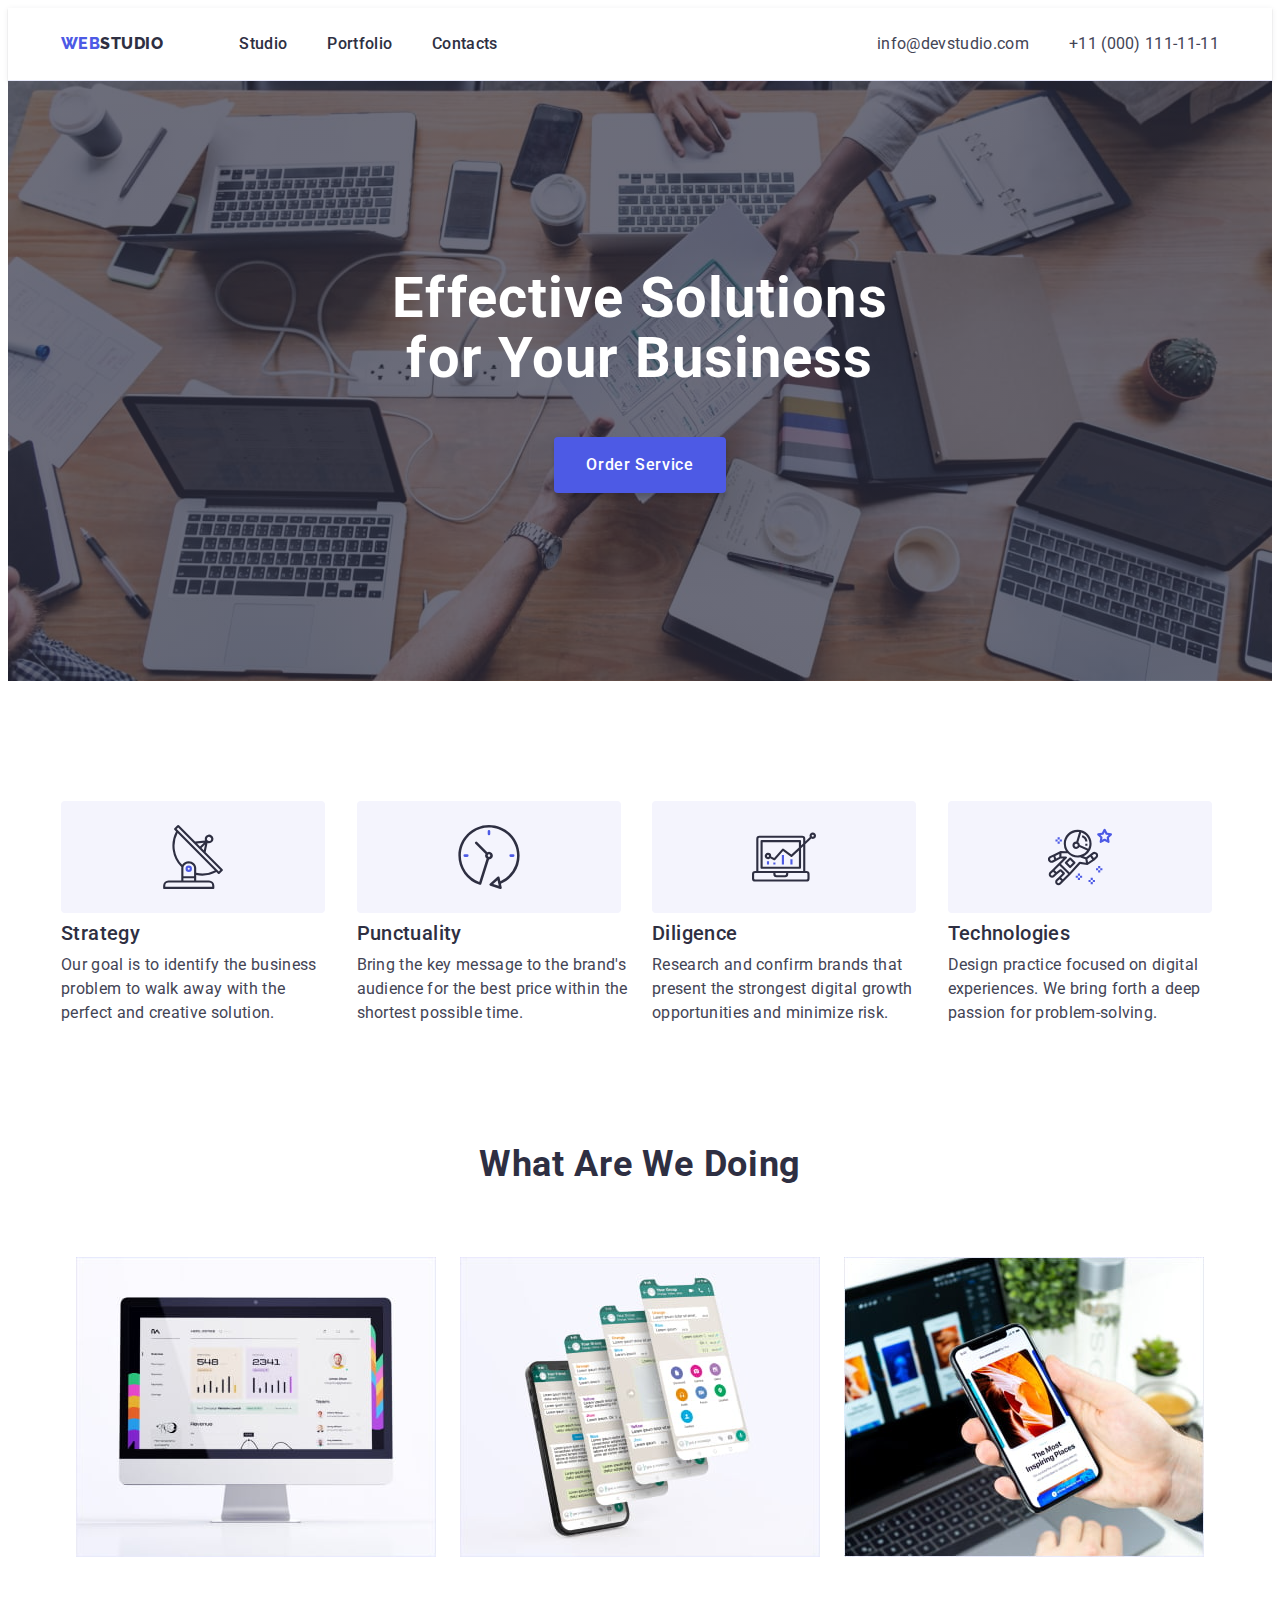
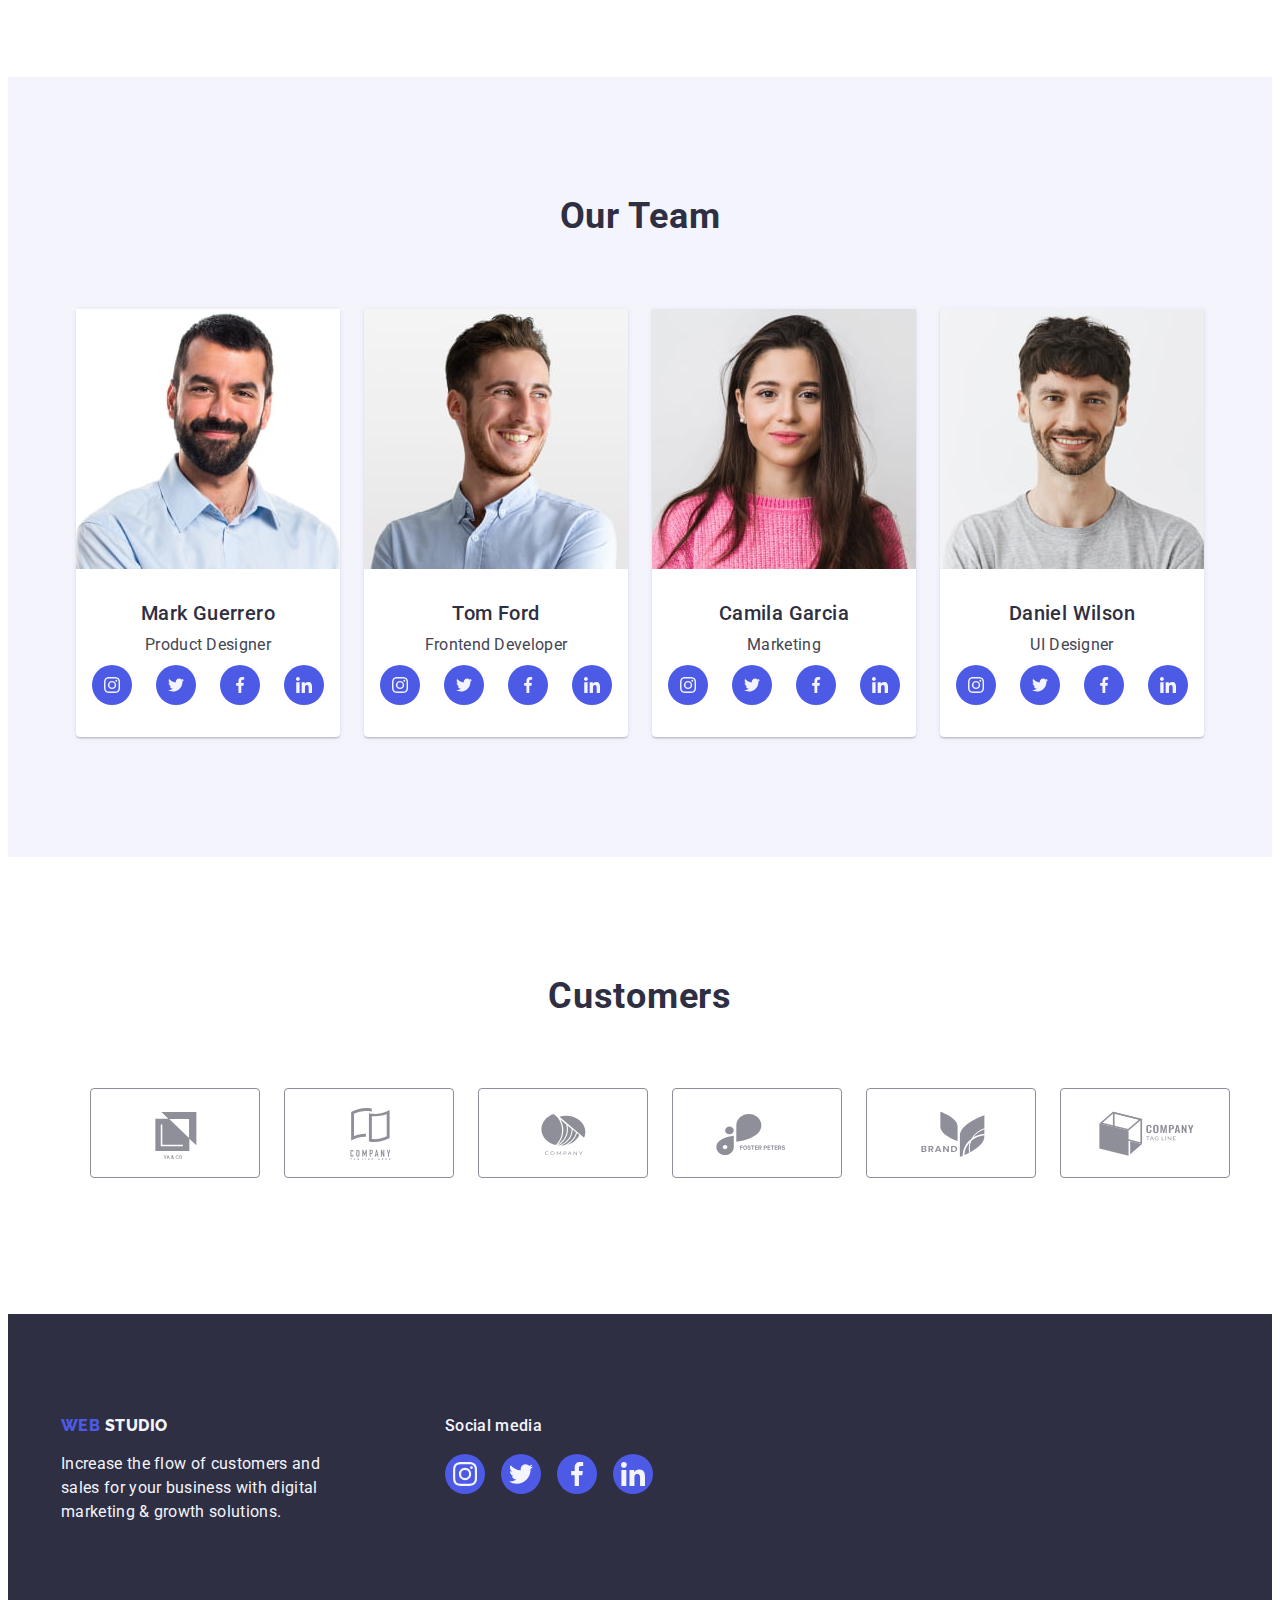
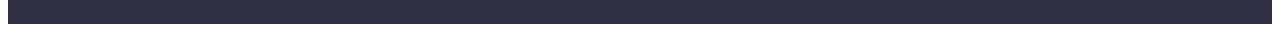
==== commit 9034723b: "First edition" ====
--- a/index.html
+++ b/index.html
@@ -62,7 +62,7 @@
           <ul class="section-list feature-container list">
             <li class="section-list-item">
               <div class="feature">
-                <svg class="feature-icon" width="104" height="56">
+                <svg class="feature-icon" width="64" height="64">
                   <use href="./images/icons/symbol-defs.svg#strategy"></use>
                 </svg>
               </div>
@@ -74,7 +74,7 @@
 
             <li class="section-list-item">
               <div class="feature">
-                <svg class="feature-icon" width="104" height="56">
+                <svg class="feature-icon" width="64" height="64">
                   <use href="./images/icons/symbol-defs.svg#punctuality"></use>
                 </svg>
               </div>
@@ -85,7 +85,7 @@
             </li>
             <li class="section-list-item">
               <div class="feature">
-                <svg class="feature-icon" width="104" height="56">
+                <svg class="feature-icon" width="64" height="64">
                   <use href="./images/icons/symbol-defs.svg#diligence"></use>
                 </svg>
               </div>
@@ -96,7 +96,7 @@
             </li>
             <li class="section-list-item">
               <div class="feature">
-                <svg class="feature-icon" width="104" height="56">
+                <svg class="feature-icon" width="64" height="64">
                   <use href="./images/icons/symbol-defs.svg#technologies"></use>
                 </svg>
               </div>
@@ -383,7 +383,7 @@
       <!-- Customer section -->
       <section class="customers">
         <div class="container customers-subsection">
-          <h2 class="title title-container">Customers</h2>
+          <h2 class="title title-container customer-title">Customers</h2>
           <ul class="client">
             <li class="list client-list">
               <a class="client-link link" href="" target="_blank" rel="noopener noreferrer" aria-label="Client-1 icon">
@@ -415,14 +415,14 @@
             </li>
             <li class="list client-list">
               <a class="client-link link" href="" target="_blank" rel="noopener noreferrer" aria-label="Client-5 icon">
-                <svg class="socials-icon" width="104" height="56">
+                <svg class="client-icon" width="104" height="56">
                   <use href="./images/icons/symbol-defs.svg#client-5"></use>
                 </svg>
               </a>
             </li>
             <li class="list client-list">
               <a class="client-link link" href="" target="_blank" rel="noopener noreferrer" aria-label="Client-6 icon">
-                <svg class="socials-icon" width="104" height="56">
+                <svg class="client-icon" width="104" height="56">
                   <use href="./images/icons/symbol-defs.svg#client-6"></use>
                 </svg>
               </a>
@@ -434,71 +434,72 @@
     <!-- Footer section -->
     <footer class="footer">
       <div class="container footer-container">
-        <a class="nav-logo footer-logo link" href="./index.html">
-          Web
-          <span class="studio-footer">Studio</span>
-        </a>
-        <div class="social-footer">
+        <div class="footer-left">
+          <a class="nav-logo footer-logo link" href="./index.html">
+            Web
+            <span class="studio-footer">Studio</span>
+          </a>
+          <!-- <div class="social-footer"> -->
           <p class="footer-description"
             >Increase the flow of customers and sales for your business with digital marketing & growth solutions.</p
           >
-          <div class="social-media">
-            <p class="footer-description social-media-link">Social media</p>
-            <ul class="socials socials-footer list">
-              <li class="socials-item">
-                <a
-                  class="socials-link socials-link-footer link"
-                  href=""
-                  target="_blank"
-                  rel="noopener noreferrer"
-                  aria-label="Instagram icon"
-                >
-                  <svg class="socials-icon" width="24" height="24">
-                    <use href="./images/icons/symbol-defs.svg#instagram"></use>
-                  </svg>
-                </a>
-              </li>
-              <li class="socials-item">
-                <a
-                  class="socials-link socials-link-footer link"
-                  href=""
-                  target="_blank"
-                  rel="noopener noreferrer"
-                  aria-label="Instagram icon"
-                >
-                  <svg class="socials-icon" width="24" height="24">
-                    <use href="./images/icons/symbol-defs.svg#twitter"></use>
-                  </svg>
-                </a>
-              </li>
-              <li class="socials-item">
-                <a
-                  class="socials-link socials-link-footer link"
-                  href=""
-                  target="_blank"
-                  rel="noopener noreferrer"
-                  aria-label="Instagram icon"
-                >
-                  <svg class="socials-icon" width="24" height="24">
-                    <use href="./images/icons/symbol-defs.svg#facebook"></use>
-                  </svg>
-                </a>
-              </li>
-              <li class="socials-item">
-                <a
-                  class="socials-link socials-link-footer link"
-                  href=""
-                  target="_blank"
-                  rel="noopener noreferrer"
-                  aria-label="Instagram icon"
-                >
-                  <svg class="socials-icon" width="24" height="24">
-                    <use href="./images/icons/symbol-defs.svg#linkedin"></use>
-                  </svg>
-                </a>
-              </li>
-            </ul>
-          </div>
+        </div>
+        <div class="social-media">
+          <p class="footer-description social-media-link">Social media</p>
+          <ul class="socials socials-footer list">
+            <li class="socials-item">
+              <a
+                class="socials-link socials-link-footer link"
+                href=""
+                target="_blank"
+                rel="noopener noreferrer"
+                aria-label="Instagram icon"
+              >
+                <svg class="socials-icon" width="24" height="24">
+                  <use href="./images/icons/symbol-defs.svg#instagram"></use>
+                </svg>
+              </a>
+            </li>
+            <li class="socials-item">
+              <a
+                class="socials-link socials-link-footer link"
+                href=""
+                target="_blank"
+                rel="noopener noreferrer"
+                aria-label="Instagram icon"
+              >
+                <svg class="socials-icon" width="24" height="24">
+                  <use href="./images/icons/symbol-defs.svg#twitter"></use>
+                </svg>
+              </a>
+            </li>
+            <li class="socials-item">
+              <a
+                class="socials-link socials-link-footer link"
+                href=""
+                target="_blank"
+                rel="noopener noreferrer"
+                aria-label="Instagram icon"
+              >
+                <svg class="socials-icon" width="24" height="24">
+                  <use href="./images/icons/symbol-defs.svg#facebook"></use>
+                </svg>
+              </a>
+            </li>
+            <li class="socials-item">
+              <a
+                class="socials-link socials-link-footer link"
+                href=""
+                target="_blank"
+                rel="noopener noreferrer"
+                aria-label="Instagram icon"
+              >
+                <svg class="socials-icon" width="24" height="24">
+                  <use href="./images/icons/symbol-defs.svg#linkedin"></use>
+                </svg>
+              </a>
+            </li>
+          </ul>
         </div>
       </div>
     </footer>
--- a/css/styles.css
+++ b/css/styles.css
@@ -89,7 +89,7 @@
 .header {
   background-color: var(--white-background-color);
   border-bottom: 1px solid var(--accent-color);
-  box-shadow: 0px 4px 4px rgba(0, 0, 0, 0.25);
+  box-shadow: 0px 2px 1px rgba(46, 47, 66, 0.08), 0px 1px 1px rgba(46, 47, 66, 0.16), 0px 1px 6px rgba(46, 47, 66, 0.08);
 }
 /* navigation in header */
 .nav {
@@ -144,7 +144,7 @@
 .hero-section {
   background-color: var(--hero-background-color);
   padding: 188px 0;
-  background-image: linear-gradient(rgba(25, 28, 38, 0.2), rgba(25, 28, 38, 0.2)), url(../images/hero/hero.jpg);
+  background-image: linear-gradient(rgba(46, 47, 66, 0.7), rgba(46, 47, 66, 0.7)), url(../images/hero/hero.jpg);
   background-position: center;
   background-size: cover;
   background-repeat: no-repeat;
@@ -341,7 +341,10 @@
   border-radius: 0 0 4px 4px;
   box-shadow: 0px 1px 6px rgba(46, 47, 66, 0.08), 0px 1px 1px rgba(46, 47, 66, 0.16), 0px 2px 1px rgba(46, 47, 66, 0.08);
 }
-
+.card-description {
+  padding: 32px 0px;
+  text-align: center;
+}
 .crew-subtitle {
   margin-bottom: 8px;
 }
@@ -379,9 +382,12 @@
 }
 /* Customers */
 
+.customer-title {
+  line-height: 1.1;
+}
 .customers-subsection {
-  margin-top: 120px;
-  margin-bottom: 120px;
+  padding-top: 120px;
+  padding-bottom: 120px;
 }
 
 .client {
@@ -426,10 +432,6 @@
 /* } */
 
 /* PORTFOLIO page */
-.card-description {
-  padding: 32px 16px;
-  text-align: center;
-}
 
 .portfolio {
   padding: 96px 0 120px;
@@ -459,6 +461,11 @@
   margin-bottom: 8px;
 }
 /* Footer */
+
+.footer-container {
+  display: flex;
+  align-items: baseline;
+}
 .footer {
   padding: 100px 0;
   color: var(--light-color);
@@ -481,7 +488,12 @@
   font-size: 16px;
   width: 264px;
   font-style: normal;
-  gap: 120px;
+}
+.footer-left {
+  display: flex;
+  flex-direction: column;
+  width: 264px;
+  margin-right: 120px;
 }
 .social-footer {
   display: flex;
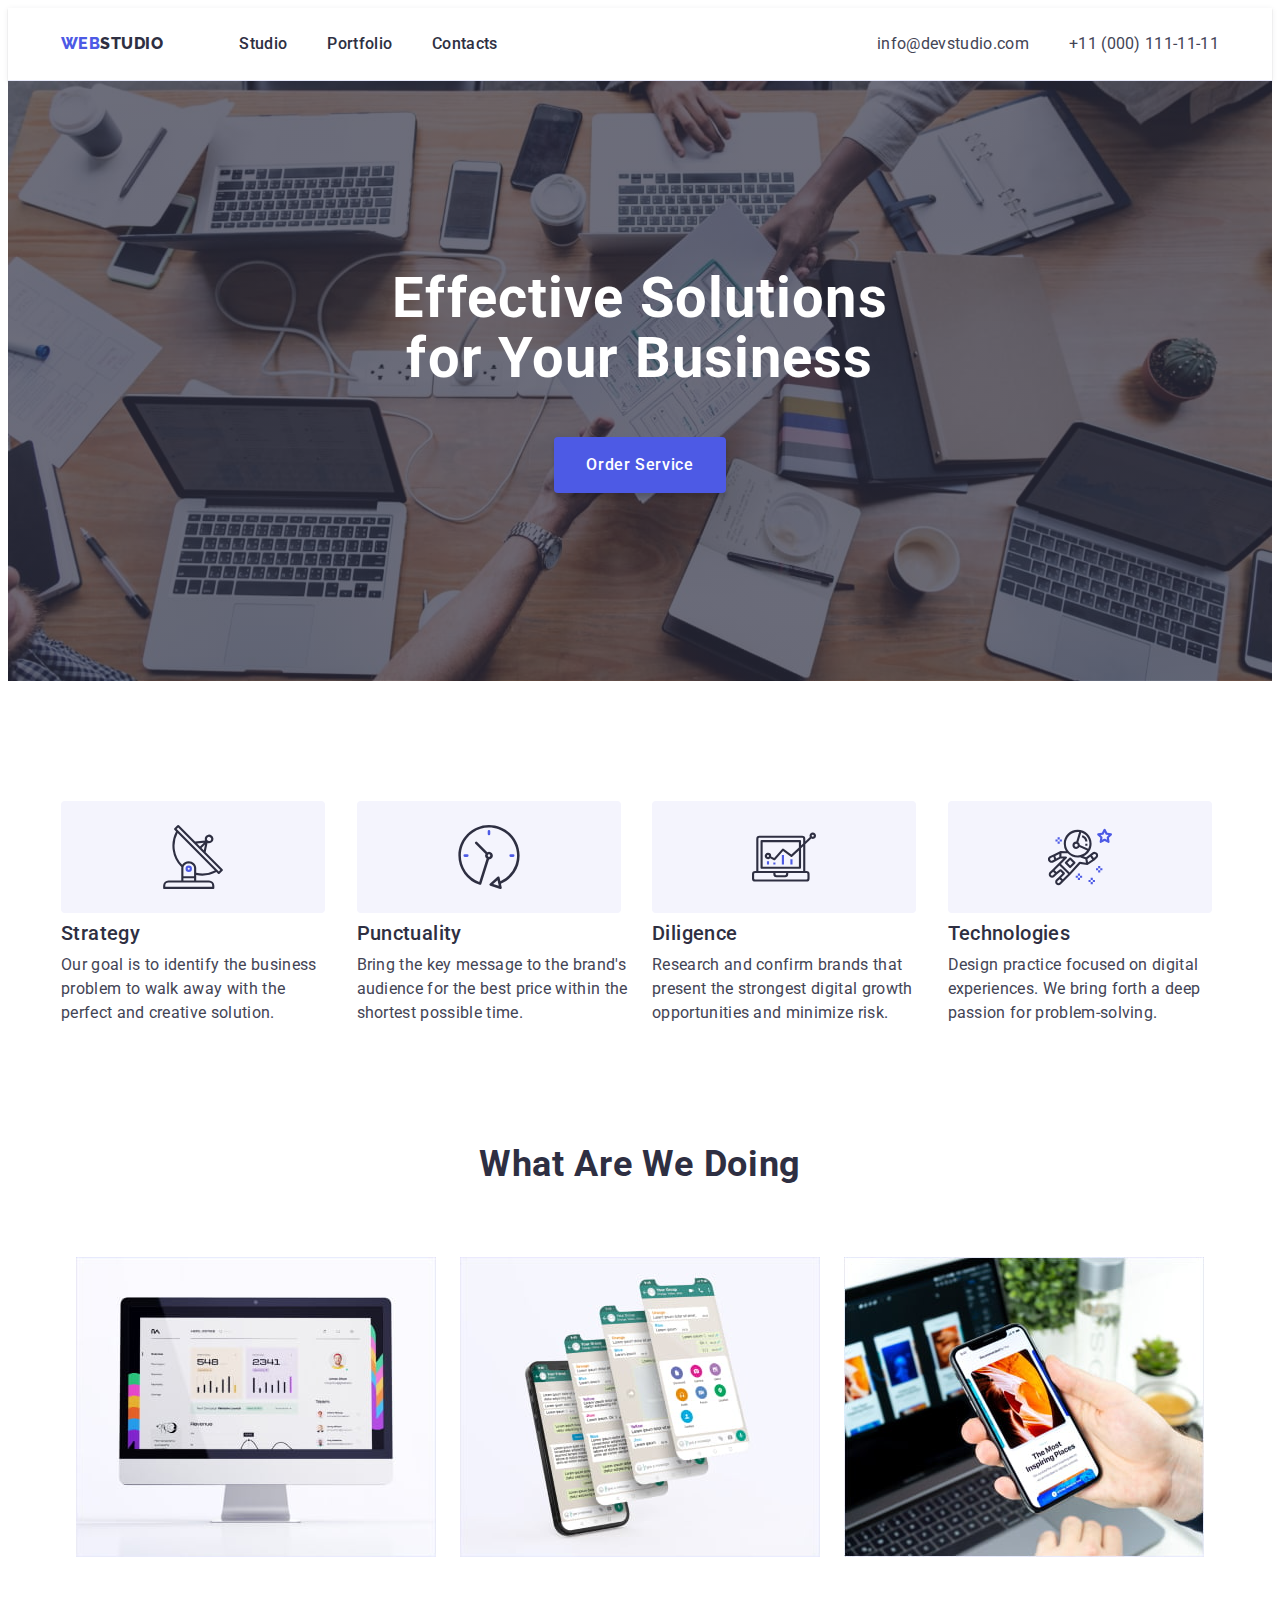
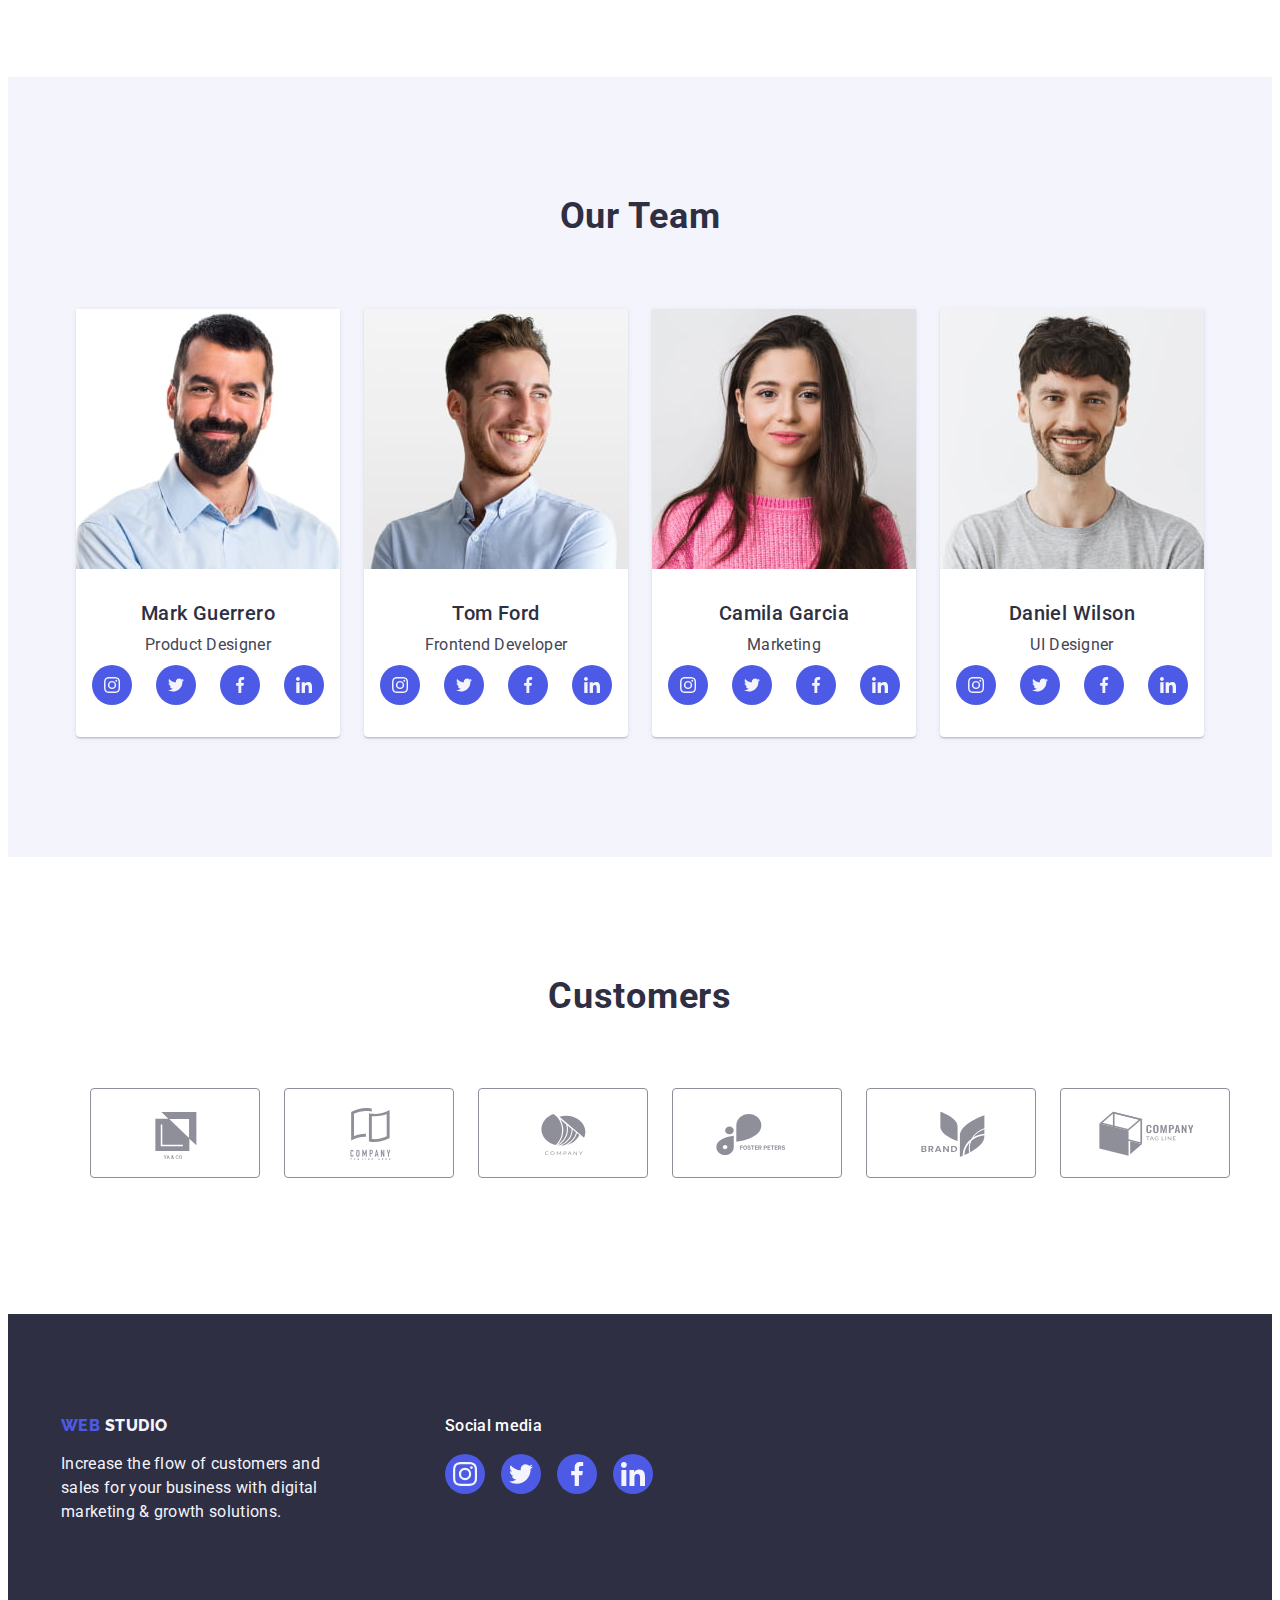
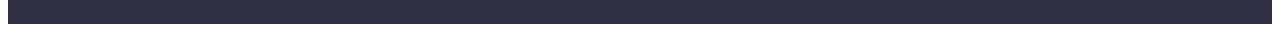
==== commit bd126c96: "icons" ====
--- a/index.html
+++ b/index.html
@@ -63,7 +63,7 @@
             <li class="section-list-item">
               <div class="feature">
                 <svg class="feature-icon" width="64" height="64">
-                  <use href="./images/icons/symbol-defs.svg#strategy"></use>
+                  <use href="./images/icons/icons.svg#strategy"></use>
                 </svg>
               </div>
               <h3 class="feature-subtitle subtitle">Strategy</h3>
@@ -75,7 +75,7 @@
             <li class="section-list-item">
               <div class="feature">
                 <svg class="feature-icon" width="64" height="64">
-                  <use href="./images/icons/symbol-defs.svg#punctuality"></use>
+                  <use href="./images/icons/icons.svg#punctuality"></use>
                 </svg>
               </div>
               <h3 class="feature-subtitle subtitle">Punctuality</h3>
@@ -86,7 +86,7 @@
             <li class="section-list-item">
               <div class="feature">
                 <svg class="feature-icon" width="64" height="64">
-                  <use href="./images/icons/symbol-defs.svg#diligence"></use>
+                  <use href="./images/icons/icons.svg#diligence"></use>
                 </svg>
               </div>
               <h3 class="feature-subtitle subtitle">Diligence</h3>
@@ -97,7 +97,7 @@
             <li class="section-list-item">
               <div class="feature">
                 <svg class="feature-icon" width="64" height="64">
-                  <use href="./images/icons/symbol-defs.svg#technologies"></use>
+                  <use href="./images/icons/icons.svg#technologies"></use>
                 </svg>
               </div>
               <h3 class="feature-subtitle subtitle">Technologies</h3>
@@ -145,7 +145,7 @@
                       aria-label="Instagram icon"
                     >
                       <svg class="socials-icon" width="16" height="16">
-                        <use href="./images/icons/symbol-defs.svg#instagram"></use>
+                        <use href="./images/icons/icons.svg#instagram"></use>
                       </svg>
                     </a>
                   </li>
@@ -158,7 +158,7 @@
                       aria-label="Twitter icon"
                     >
                       <svg class="socials-icon" width="16" height="16">
-                        <use href="./images/icons/symbol-defs.svg#twitter"></use>
+                        <use href="./images/icons/icons.svg#twitter"></use>
                       </svg>
                     </a>
                   </li>
@@ -171,7 +171,7 @@
                       aria-label="Facebook icon"
                     >
                       <svg class="socials-icon" width="16" height="16">
-                        <use href="./images/icons/symbol-defs.svg#facebook"></use>
+                        <use href="./images/icons/icons.svg#facebook"></use>
                       </svg>
                     </a>
                   </li>
@@ -184,7 +184,7 @@
                       aria-label="LinkedIn icon"
                     >
                       <svg class="socials-icon" width="16" height="16">
-                        <use href="./images/icons/symbol-defs.svg#linkedin"></use>
+                        <use href="./images/icons/icons.svg#linkedin"></use>
                       </svg>
                     </a>
                   </li>
@@ -207,7 +207,7 @@
                       aria-label="Instagram icon"
                     >
                       <svg class="socials-icon" width="16" height="16">
-                        <use href="./images/icons/symbol-defs.svg#instagram"></use>
+                        <use href="./images/icons/icons.svg#instagram"></use>
                       </svg>
                     </a>
                   </li>
@@ -220,7 +220,7 @@
                       aria-label="Twitter icon"
                     >
                       <svg class="socials-icon" width="16" height="16">
-                        <use href="./images/icons/symbol-defs.svg#twitter"></use>
+                        <use href="./images/icons/icons.svg#twitter"></use>
                       </svg>
                     </a>
                   </li>
@@ -233,7 +233,7 @@
                       aria-label="Facebook icon"
                     >
                       <svg class="socials-icon" width="16" height="16">
-                        <use href="./images/icons/symbol-defs.svg#facebook"></use>
+                        <use href="./images/icons/icons.svg#facebook"></use>
                       </svg>
                     </a>
                   </li>
@@ -246,7 +246,7 @@
                       aria-label="LinkedIn icon"
                     >
                       <svg class="socials-icon" width="16" height="16">
-                        <use href="./images/icons/symbol-defs.svg#linkedin"></use>
+                        <use href="./images/icons/icons.svg#linkedin"></use>
                       </svg>
                     </a>
                   </li>
@@ -269,7 +269,7 @@
                       aria-label="Instagram icon"
                     >
                       <svg class="socials-icon" width="16" height="16">
-                        <use href="./images/icons/symbol-defs.svg#instagram"></use>
+                        <use href="./images/icons/icons.svg#instagram"></use>
                       </svg>
                     </a>
                   </li>
@@ -282,7 +282,7 @@
                       aria-label="Twitter icon"
                     >
                       <svg class="socials-icon" width="16" height="16">
-                        <use href="./images/icons/symbol-defs.svg#twitter"></use>
+                        <use href="./images/icons/icons.svg#twitter"></use>
                       </svg>
                     </a>
                   </li>
@@ -295,7 +295,7 @@
                       aria-label="Facebook icon"
                     >
                       <svg class="socials-icon" width="16" height="16">
-                        <use href="./images/icons/symbol-defs.svg#facebook"></use>
+                        <use href="./images/icons/icons.svg#facebook"></use>
                       </svg>
                     </a>
                   </li>
@@ -308,7 +308,7 @@
                       aria-label="LinkedIn icon"
                     >
                       <svg class="socials-icon" width="16" height="16">
-                        <use href="./images/icons/symbol-defs.svg#linkedin"></use>
+                        <use href="./images/icons/icons.svg#linkedin"></use>
                       </svg>
                     </a>
                   </li>
@@ -331,7 +331,7 @@
                       aria-label="Instagram icon"
                     >
                       <svg class="socials-icon" width="16" height="16">
-                        <use href="./images/icons/symbol-defs.svg#instagram"></use>
+                        <use href="./images/icons/icons.svg#instagram"></use>
                       </svg>
                     </a>
                   </li>
@@ -344,7 +344,7 @@
                       aria-label="Twitter icon"
                     >
                       <svg class="socials-icon" width="16" height="16">
-                        <use href="./images/icons/symbol-defs.svg#twitter"></use>
+                        <use href="./images/icons/icons.svg#twitter"></use>
                       </svg>
                     </a>
                   </li>
@@ -357,7 +357,7 @@
                       aria-label="Facebook icon"
                     >
                       <svg class="socials-icon" width="16" height="16">
-                        <use href="./images/icons/symbol-defs.svg#facebook"></use>
+                        <use href="./images/icons/icons.svg#facebook"></use>
                       </svg>
                     </a>
                   </li>
@@ -370,7 +370,7 @@
                       aria-label="LinkedIn icon"
                     >
                       <svg class="socials-icon" width="16" height="16">
-                        <use href="./images/icons/symbol-defs.svg#linkedin"></use>
+                        <use href="./images/icons/icons.svg#linkedin"></use>
                       </svg>
                     </a>
                   </li>
@@ -388,42 +388,42 @@
             <li class="list client-list">
               <a class="client-link link" href="" target="_blank" rel="noopener noreferrer" aria-label="Client-1 icon">
                 <svg class="client-icon" width="104" height="56">
-                  <use href="./images/icons/symbol-defs.svg#client-1"></use>
+                  <use href="./images/icons/icons.svg#client-1"></use>
                 </svg>
               </a>
             </li>
             <li class="list client-list">
               <a class="client-link link" href="" target="_blank" rel="noopener noreferrer" aria-label="Client-2 icon">
                 <svg class="client-icon" width="104" height="56">
-                  <use href="./images/icons/symbol-defs.svg#client-2"></use>
+                  <use href="./images/icons/icons.svg#client-2"></use>
                 </svg>
               </a>
             </li>
             <li class="list client-list">
               <a class="client-link link" href="" target="_blank" rel="noopener noreferrer" aria-label="Client-3 icon">
                 <svg class="client-icon" width="104" height="56">
-                  <use href="./images/icons/symbol-defs.svg#client-3"></use>
+                  <use href="./images/icons/icons.svg#client-3"></use>
                 </svg>
               </a>
             </li>
             <li class="list client-list">
               <a class="client-link link" href="" target="_blank" rel="noopener noreferrer" aria-label="Client-4 icon">
                 <svg class="client-icon" width="104" height="56">
-                  <use href="./images/icons/symbol-defs.svg#client-4"></use>
+                  <use href="./images/icons/icons.svg#client-4"></use>
                 </svg>
               </a>
             </li>
             <li class="list client-list">
               <a class="client-link link" href="" target="_blank" rel="noopener noreferrer" aria-label="Client-5 icon">
                 <svg class="client-icon" width="104" height="56">
-                  <use href="./images/icons/symbol-defs.svg#client-5"></use>
+                  <use href="./images/icons/icons.svg#client-5"></use>
                 </svg>
               </a>
             </li>
             <li class="list client-list">
               <a class="client-link link" href="" target="_blank" rel="noopener noreferrer" aria-label="Client-6 icon">
                 <svg class="client-icon" width="104" height="56">
-                  <use href="./images/icons/symbol-defs.svg#client-6"></use>
+                  <use href="./images/icons/icons.svg#client-6"></use>
                 </svg>
               </a>
             </li>
@@ -456,7 +456,7 @@
                 aria-label="Instagram icon"
               >
                 <svg class="socials-icon" width="24" height="24">
-                  <use href="./images/icons/symbol-defs.svg#instagram"></use>
+                  <use href="./images/icons/icons.svg#instagram"></use>
                 </svg>
               </a>
             </li>
@@ -469,7 +469,7 @@
                 aria-label="Instagram icon"
               >
                 <svg class="socials-icon" width="24" height="24">
-                  <use href="./images/icons/symbol-defs.svg#twitter"></use>
+                  <use href="./images/icons/icons.svg#twitter"></use>
                 </svg>
               </a>
             </li>
@@ -482,7 +482,7 @@
                 aria-label="Instagram icon"
               >
                 <svg class="socials-icon" width="24" height="24">
-                  <use href="./images/icons/symbol-defs.svg#facebook"></use>
+                  <use href="./images/icons/icons.svg#facebook"></use>
                 </svg>
               </a>
             </li>
@@ -495,7 +495,7 @@
                 aria-label="Instagram icon"
               >
                 <svg class="socials-icon" width="24" height="24">
-                  <use href="./images/icons/symbol-defs.svg#linkedin"></use>
+                  <use href="./images/icons/icons.svg#linkedin"></use>
                 </svg>
               </a>
             </li>
--- a/css/styles.css
+++ b/css/styles.css
@@ -385,7 +385,7 @@
 .customer-title {
   line-height: 1.1;
 }
-.customers-subsection {
+.customers {
   padding-top: 120px;
   padding-bottom: 120px;
 }
@@ -443,8 +443,10 @@
 .project-list {
   flex-basis: calc((100% - var(--indent) * (var(--items) - 1)) / var(--items));
 }
-
-.project-list:hover {
+.card-project {
+  display: block;
+}
+.card-project:hover {
   box-shadow: 0px 1px 6px rgba(46, 47, 66, 0.08), 0px 1px 1px rgba(46, 47, 66, 0.16), 0px 2px 1px rgba(46, 47, 66, 0.08);
 }
 
@@ -504,6 +506,7 @@
   font-weight: 500;
   width: 208px;
   margin-bottom: 16px;
+  color: var(--hero-text-color);
 }
 .socials-footer {
   gap: 16px;
